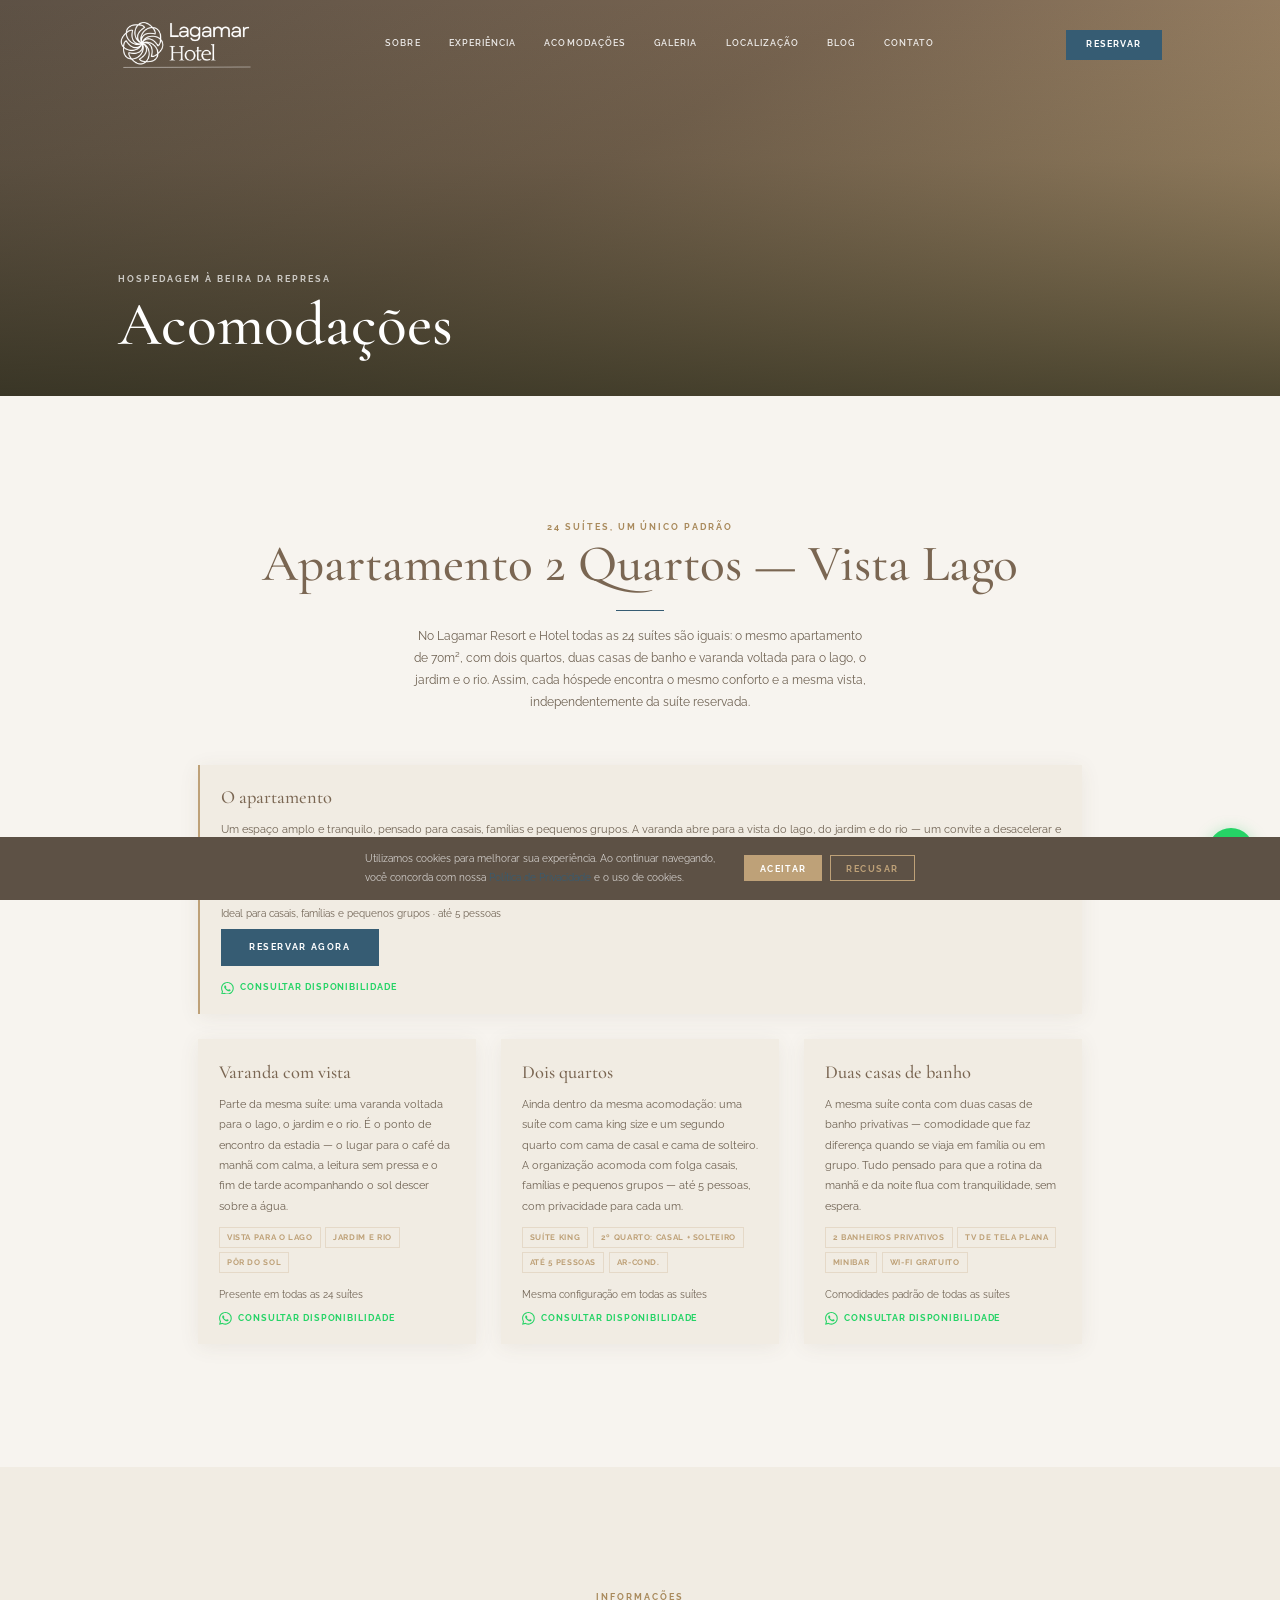
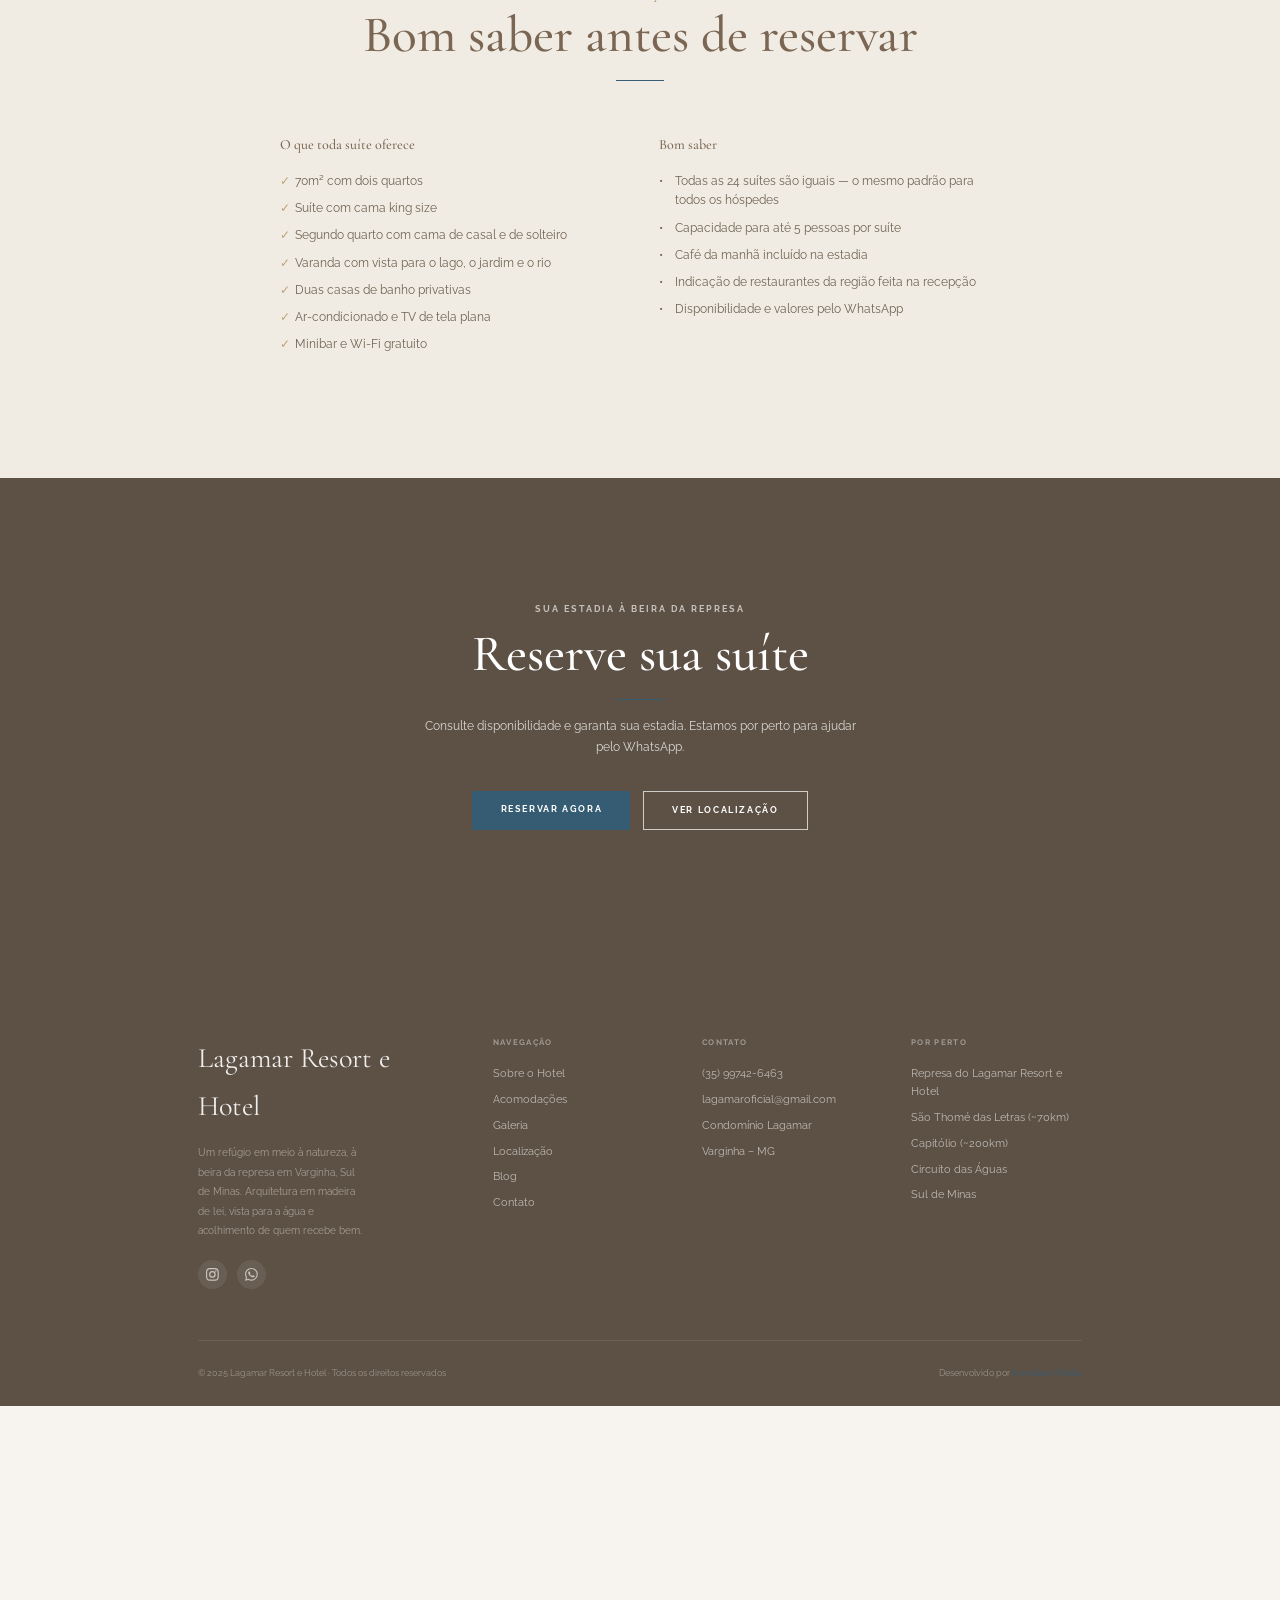
==== acomodacoes/index.html @ 124a1124 "chore: cache-busting (?v=2) nos links de favicon Força os navegadores a recarregarem o favicon novo " ====
<!DOCTYPE html>
<html lang="pt-BR">
<head>
<meta charset="UTF-8">
<meta name="viewport" content="width=device-width, initial-scale=1.0">
<link rel="icon" type="image/svg+xml" href="/favicon.svg?v=2">
<link rel="icon" href="/favicon.ico?v=2" sizes="any">
<link rel="icon" type="image/png" sizes="32x32" href="/favicon-32x32.png?v=2">
<link rel="icon" type="image/png" sizes="16x16" href="/favicon-16x16.png?v=2">
<link rel="apple-touch-icon" href="/apple-touch-icon.png?v=2">
<title>Acomodações — Lagamar Resort e Hotel | Apartamento 2 Quartos com Vista para a Represa</title>
<meta name="description" content="As 24 suítes do Lagamar Resort e Hotel em Varginha, Sul de Minas, seguem o mesmo padrão: apartamento de 70m² com dois quartos, duas casas de banho e varanda com vista para o lago, o jardim e o rio.">
<meta property="og:title" content="Acomodações — Lagamar Resort e Hotel | Apartamento 2 Quartos com Vista para a Represa">
<meta property="og:description" content="As 24 suítes do Lagamar Resort e Hotel em Varginha, Sul de Minas, seguem o mesmo padrão: apartamento de 70m² com dois quartos, duas casas de banho e varanda com vista para o lago, o jardim e o rio.">
<meta property="og:image" content="https://www.hotellagamar.com.br/assets/img/fotos/coqueiros-represa.jpg">
<meta property="og:url" content="https://www.hotellagamar.com.br/acomodacoes/">
<meta property="og:type" content="website">
<link rel="canonical" href="https://www.hotellagamar.com.br/acomodacoes/">
<meta name="twitter:card" content="summary_large_image">
<meta property="og:locale" content="pt_BR">
<meta name="twitter:image" content="https://www.hotellagamar.com.br/assets/img/fotos/coqueiros-represa.jpg">

<!-- GTM HEAD -->
<!-- Inserir GTM quando disponível -->

<!-- Fontes -->
<link rel="preconnect" href="https://fonts.googleapis.com">
<link rel="preconnect" href="https://fonts.gstatic.com" crossorigin>
<link href="https://fonts.googleapis.com/css2?family=Cormorant+Garamond:wght@400;500;600;700&family=Raleway:ital,wght@0,300;0,400;0,500;0,600;0,700;1,300;1,400&display=swap" rel="stylesheet">

<link rel="stylesheet" href="../assets/css/style.css">

<script type="application/ld+json">
{
  "@context": "https://schema.org",
  "@type": "WebPage",
  "name": "Acomodações — Lagamar Resort e Hotel | Apartamento 2 Quartos com Vista para a Represa",
  "description": "As 24 suítes do Lagamar Resort e Hotel em Varginha, Sul de Minas, seguem o mesmo padrão: apartamento de 70m² com dois quartos, duas casas de banho e varanda com vista para o lago, o jardim e o rio.",
  "url": "https://www.hotellagamar.com.br/acomodacoes/",
  "isPartOf": {"@type":"WebSite","url":"https://www.hotellagamar.com.br/","name":"Lagamar Resort e Hotel"},
  "mainEntity": {
    "@type": "HotelRoom",
    "name": "Apartamento 2 Quartos – Vista Lago",
    "description": "Suíte de 70m² com varanda e vista para o lago, o jardim e o rio. Um quarto com cama king size, segundo quarto com cama de casal e cama de solteiro, duas casas de banho privativas, ar-condicionado, TV de tela plana, minibar e Wi-Fi gratuito. Capacidade para até 5 pessoas.",
    "occupancy": {"@type":"QuantitativeValue","maxValue":5,"unitText":"pessoas"},
    "floorSize": {"@type":"QuantitativeValue","value":70,"unitCode":"MTK"}
  },
  "breadcrumb": {
    "@type": "BreadcrumbList",
    "itemListElement": [
      {"@type":"ListItem","position":1,"name":"Home","item":"https://www.hotellagamar.com.br/"},
      {"@type":"ListItem","position":2,"name":"Acomodações","item":"https://www.hotellagamar.com.br/acomodacoes/"}
    ]
  }
}
</script>
</head>
<body>

<!-- GTM BODY -->
<!-- Inserir GTM quando disponível -->

<!-- ═══ HEADER ═══ -->
<header class="hdr hero-mode" id="hdr">
  <div class="hdr-inner">
    <a href="../index.html" class="logo"><img src="../assets/img/logo.png" alt="Lagamar Resort e Hotel" class="logo-img"></a>
    <nav class="nav">
      <a href="../sobre/">Sobre</a>
      <a href="../experiencia/">Experiência</a>
      <a href="../acomodacoes/">Acomodações</a>
      <a href="../galeria/">Galeria</a>
      <a href="../localizacao/">Localização</a>
      <a href="../blog/">Blog</a>
      <a href="../contato/">Contato</a>
    </nav>
    <a href="#" onclick="openBooking();return false" class="hdr-btn">Reservar</a>
    <button class="ham" id="ham" aria-label="Menu" aria-expanded="false">
      <span></span><span></span><span></span>
    </button>
  </div>
</header>

<div class="mobnav" id="mobnav">
  <a href="../sobre/" onclick="closeMob()">Sobre</a>
  <a href="../experiencia/" onclick="closeMob()">Experiência</a>
  <a href="../acomodacoes/" onclick="closeMob()">Acomodações</a>
  <a href="../galeria/" onclick="closeMob()">Galeria</a>
  <a href="../localizacao/" onclick="closeMob()">Localização</a>
  <a href="../blog/" onclick="closeMob()">Blog</a>
  <a href="../contato/" onclick="closeMob()">Contato</a>
  <a href="#" class="btn-gold" style="margin-top:1rem" onclick="closeMob();openBooking();return false">Reservar Agora</a>
</div>

<!-- ═══ PAGE HERO ═══ -->
<div class="pg-hero">
  <div class="pg-hero-c">
    <span class="overline">Hospedagem à beira da represa</span>
    <h1>Acomodações</h1>
  </div>
</div>

<!-- ═══ APARTAMENTO — CATEGORIA ÚNICA ═══ -->
<section>
  <div class="container">
    <div class="sec-head c">
      <p class="overline">24 suítes, um único padrão</p>
      <h2>Apartamento 2 Quartos — Vista Lago</h2>
      <div class="divider cx"></div>
      <p>No Lagamar Resort e Hotel todas as 24 suítes são iguais: o mesmo apartamento de 70m², com dois quartos, duas casas de banho e varanda voltada para o lago, o jardim e o rio. Assim, cada hóspede encontra o mesmo conforto e a mesma vista, independentemente da suíte reservada.</p>
    </div>

    <!-- GRID — AMBIENTES DA MESMA SUÍTE -->
    <div class="rm-g" id="roomsGrid">

      <!-- Apartamento em destaque -->
      <div class="rc rc-wide">
        <div class="rc-b">
          <h3>O apartamento</h3>
          <p>Um espaço amplo e tranquilo, pensado para casais, famílias e pequenos grupos. A varanda abre para a vista do lago, do jardim e do rio — um convite a desacelerar e acompanhar o pôr do sol. Estrutura completa, com a mesma vista e o mesmo conforto em todas as suítes.</p>
          <div class="rc-feats">
            <span class="rc-feat">70m²</span>
            <span class="rc-feat">Varanda</span>
            <span class="rc-feat">Vista para a represa</span>
            <span class="rc-feat">Até 5 pessoas</span>
            <span class="rc-feat">Ar-cond.</span>
            <span class="rc-feat">Wi-Fi</span>
          </div>
          <p style="font-size:.78rem;color:var(--text-muted);margin-bottom:.5rem">Ideal para casais, famílias e pequenos grupos · até 5 pessoas</p>
          <a href="#" onclick="openBooking();return false" class="btn-gold" style="display:inline-block;margin-bottom:.6rem">Reservar Agora</a>
          <a href="https://wa.me/5535997426463" target="_blank" rel="noopener" class="rc-wa">
            <svg width="16" height="16" viewBox="0 0 24 24" fill="#25D366"><path d="M17.472 14.382c-.297-.149-1.758-.867-2.03-.967-.273-.099-.471-.148-.67.15-.197.297-.767.966-.94 1.164-.173.199-.347.223-.644.075-.297-.15-1.255-.463-2.39-1.475-.883-.788-1.48-1.761-1.653-2.059-.173-.297-.018-.458.13-.606.134-.133.298-.347.446-.52.149-.174.198-.298.298-.497.099-.198.05-.371-.025-.52-.075-.149-.669-1.612-.916-2.207-.242-.579-.487-.5-.669-.51-.173-.008-.371-.01-.57-.01-.198 0-.52.074-.792.372-.272.297-1.04 1.016-1.04 2.479 0 1.462 1.065 2.875 1.213 3.074.149.198 2.096 3.2 5.077 4.487.709.306 1.262.489 1.694.625.712.227 1.36.195 1.871.118.571-.085 1.758-.719 2.006-1.413.248-.694.248-1.289.173-1.413-.074-.124-.272-.198-.57-.347m-5.421 7.403h-.004a9.87 9.87 0 01-5.031-1.378l-.361-.214-3.741.982.998-3.648-.235-.374a9.86 9.86 0 01-1.51-5.26c.001-5.45 4.436-9.884 9.888-9.884 2.64 0 5.122 1.03 6.988 2.898a9.825 9.825 0 012.893 6.994c-.003 5.45-4.437 9.884-9.885 9.884m8.413-18.297A11.815 11.815 0 0012.05 0C5.495 0 .16 5.335.157 11.892c0 2.096.547 4.142 1.588 5.945L.057 24l6.305-1.654a11.882 11.882 0 005.683 1.448h.005c6.554 0 11.89-5.335 11.893-11.893a11.821 11.821 0 00-3.48-8.413z"/></svg>
            Consultar Disponibilidade
          </a>
        </div>
      </div>

      <!-- Varanda com vista -->
      <div class="rc">
        <div class="rc-b">
          <h3>Varanda com vista</h3>
          <p>Parte da mesma suíte: uma varanda voltada para o lago, o jardim e o rio. É o ponto de encontro da estadia — o lugar para o café da manhã com calma, a leitura sem pressa e o fim de tarde acompanhando o sol descer sobre a água.</p>
          <div class="rc-feats">
            <span class="rc-feat">Vista para o lago</span>
            <span class="rc-feat">Jardim e rio</span>
            <span class="rc-feat">Pôr do sol</span>
          </div>
          <p style="font-size:.78rem;color:var(--text-muted);margin-bottom:.5rem">Presente em todas as 24 suítes</p>
          <a href="https://wa.me/5535997426463" target="_blank" rel="noopener" class="rc-wa">
            <svg width="16" height="16" viewBox="0 0 24 24" fill="#25D366"><path d="M17.472 14.382c-.297-.149-1.758-.867-2.03-.967-.273-.099-.471-.148-.67.15-.197.297-.767.966-.94 1.164-.173.199-.347.223-.644.075-.297-.15-1.255-.463-2.39-1.475-.883-.788-1.48-1.761-1.653-2.059-.173-.297-.018-.458.13-.606.134-.133.298-.347.446-.52.149-.174.198-.298.298-.497.099-.198.05-.371-.025-.52-.075-.149-.669-1.612-.916-2.207-.242-.579-.487-.5-.669-.51-.173-.008-.371-.01-.57-.01-.198 0-.52.074-.792.372-.272.297-1.04 1.016-1.04 2.479 0 1.462 1.065 2.875 1.213 3.074.149.198 2.096 3.2 5.077 4.487.709.306 1.262.489 1.694.625.712.227 1.36.195 1.871.118.571-.085 1.758-.719 2.006-1.413.248-.694.248-1.289.173-1.413-.074-.124-.272-.198-.57-.347m-5.421 7.403h-.004a9.87 9.87 0 01-5.031-1.378l-.361-.214-3.741.982.998-3.648-.235-.374a9.86 9.86 0 01-1.51-5.26c.001-5.45 4.436-9.884 9.888-9.884 2.64 0 5.122 1.03 6.988 2.898a9.825 9.825 0 012.893 6.994c-.003 5.45-4.437 9.884-9.885 9.884m8.413-18.297A11.815 11.815 0 0012.05 0C5.495 0 .16 5.335.157 11.892c0 2.096.547 4.142 1.588 5.945L.057 24l6.305-1.654a11.882 11.882 0 005.683 1.448h.005c6.554 0 11.89-5.335 11.893-11.893a11.821 11.821 0 00-3.48-8.413z"/></svg>
            Consultar Disponibilidade
          </a>
        </div>
      </div>

      <!-- Os dois quartos -->
      <div class="rc">
        <div class="rc-b">
          <h3>Dois quartos</h3>
          <p>Ainda dentro da mesma acomodação: uma suíte com cama king size e um segundo quarto com cama de casal e cama de solteiro. A organização acomoda com folga casais, famílias e pequenos grupos — até 5 pessoas, com privacidade para cada um.</p>
          <div class="rc-feats">
            <span class="rc-feat">Suíte king</span>
            <span class="rc-feat">2º quarto: casal + solteiro</span>
            <span class="rc-feat">Até 5 pessoas</span>
            <span class="rc-feat">Ar-cond.</span>
          </div>
          <p style="font-size:.78rem;color:var(--text-muted);margin-bottom:.5rem">Mesma configuração em todas as suítes</p>
          <a href="https://wa.me/5535997426463" target="_blank" rel="noopener" class="rc-wa">
            <svg width="16" height="16" viewBox="0 0 24 24" fill="#25D366"><path d="M17.472 14.382c-.297-.149-1.758-.867-2.03-.967-.273-.099-.471-.148-.67.15-.197.297-.767.966-.94 1.164-.173.199-.347.223-.644.075-.297-.15-1.255-.463-2.39-1.475-.883-.788-1.48-1.761-1.653-2.059-.173-.297-.018-.458.13-.606.134-.133.298-.347.446-.52.149-.174.198-.298.298-.497.099-.198.05-.371-.025-.52-.075-.149-.669-1.612-.916-2.207-.242-.579-.487-.5-.669-.51-.173-.008-.371-.01-.57-.01-.198 0-.52.074-.792.372-.272.297-1.04 1.016-1.04 2.479 0 1.462 1.065 2.875 1.213 3.074.149.198 2.096 3.2 5.077 4.487.709.306 1.262.489 1.694.625.712.227 1.36.195 1.871.118.571-.085 1.758-.719 2.006-1.413.248-.694.248-1.289.173-1.413-.074-.124-.272-.198-.57-.347m-5.421 7.403h-.004a9.87 9.87 0 01-5.031-1.378l-.361-.214-3.741.982.998-3.648-.235-.374a9.86 9.86 0 01-1.51-5.26c.001-5.45 4.436-9.884 9.888-9.884 2.64 0 5.122 1.03 6.988 2.898a9.825 9.825 0 012.893 6.994c-.003 5.45-4.437 9.884-9.885 9.884m8.413-18.297A11.815 11.815 0 0012.05 0C5.495 0 .16 5.335.157 11.892c0 2.096.547 4.142 1.588 5.945L.057 24l6.305-1.654a11.882 11.882 0 005.683 1.448h.005c6.554 0 11.89-5.335 11.893-11.893a11.821 11.821 0 00-3.48-8.413z"/></svg>
            Consultar Disponibilidade
          </a>
        </div>
      </div>

      <!-- Duas casas de banho -->
      <div class="rc">
        <div class="rc-b">
          <h3>Duas casas de banho</h3>
          <p>A mesma suíte conta com duas casas de banho privativas — comodidade que faz diferença quando se viaja em família ou em grupo. Tudo pensado para que a rotina da manhã e da noite flua com tranquilidade, sem espera.</p>
          <div class="rc-feats">
            <span class="rc-feat">2 banheiros privativos</span>
            <span class="rc-feat">TV de tela plana</span>
            <span class="rc-feat">Minibar</span>
            <span class="rc-feat">Wi-Fi gratuito</span>
          </div>
          <p style="font-size:.78rem;color:var(--text-muted);margin-bottom:.5rem">Comodidades padrão de todas as suítes</p>
          <a href="https://wa.me/5535997426463" target="_blank" rel="noopener" class="rc-wa">
            <svg width="16" height="16" viewBox="0 0 24 24" fill="#25D366"><path d="M17.472 14.382c-.297-.149-1.758-.867-2.03-.967-.273-.099-.471-.148-.67.15-.197.297-.767.966-.94 1.164-.173.199-.347.223-.644.075-.297-.15-1.255-.463-2.39-1.475-.883-.788-1.48-1.761-1.653-2.059-.173-.297-.018-.458.13-.606.134-.133.298-.347.446-.52.149-.174.198-.298.298-.497.099-.198.05-.371-.025-.52-.075-.149-.669-1.612-.916-2.207-.242-.579-.487-.5-.669-.51-.173-.008-.371-.01-.57-.01-.198 0-.52.074-.792.372-.272.297-1.04 1.016-1.04 2.479 0 1.462 1.065 2.875 1.213 3.074.149.198 2.096 3.2 5.077 4.487.709.306 1.262.489 1.694.625.712.227 1.36.195 1.871.118.571-.085 1.758-.719 2.006-1.413.248-.694.248-1.289.173-1.413-.074-.124-.272-.198-.57-.347m-5.421 7.403h-.004a9.87 9.87 0 01-5.031-1.378l-.361-.214-3.741.982.998-3.648-.235-.374a9.86 9.86 0 01-1.51-5.26c.001-5.45 4.436-9.884 9.888-9.884 2.64 0 5.122 1.03 6.988 2.898a9.825 9.825 0 012.893 6.994c-.003 5.45-4.437 9.884-9.885 9.884m8.413-18.297A11.815 11.815 0 0012.05 0C5.495 0 .16 5.335.157 11.892c0 2.096.547 4.142 1.588 5.945L.057 24l6.305-1.654a11.882 11.882 0 005.683 1.448h.005c6.554 0 11.89-5.335 11.893-11.893a11.821 11.821 0 00-3.48-8.413z"/></svg>
            Consultar Disponibilidade
          </a>
        </div>
      </div>

    </div>
  </div>
</section>

<!-- ═══ INFORMAÇÕES IMPORTANTES ═══ -->
<section style="background:var(--surface)">
  <div class="container">
    <div class="sec-head c">
      <p class="overline">Informações</p>
      <h2>Bom saber antes de reservar</h2>
      <div class="divider cx"></div>
    </div>
    <div style="display:grid;grid-template-columns:repeat(auto-fit,minmax(320px,1fr));gap:3rem;max-width:900px;margin:0 auto">
      <div>
        <h3 style="font-size:1.1rem;margin-bottom:1.2rem">O que toda suíte oferece</h3>
        <ul style="list-style:none;padding:0;display:flex;flex-direction:column;gap:.6rem">
          <li style="font-size:.9rem;color:var(--text-muted);padding-left:1.2rem;position:relative"><span style="position:absolute;left:0;color:var(--accent)">&#10003;</span> 70m² com dois quartos</li>
          <li style="font-size:.9rem;color:var(--text-muted);padding-left:1.2rem;position:relative"><span style="position:absolute;left:0;color:var(--accent)">&#10003;</span> Suíte com cama king size</li>
          <li style="font-size:.9rem;color:var(--text-muted);padding-left:1.2rem;position:relative"><span style="position:absolute;left:0;color:var(--accent)">&#10003;</span> Segundo quarto com cama de casal e de solteiro</li>
          <li style="font-size:.9rem;color:var(--text-muted);padding-left:1.2rem;position:relative"><span style="position:absolute;left:0;color:var(--accent)">&#10003;</span> Varanda com vista para o lago, o jardim e o rio</li>
          <li style="font-size:.9rem;color:var(--text-muted);padding-left:1.2rem;position:relative"><span style="position:absolute;left:0;color:var(--accent)">&#10003;</span> Duas casas de banho privativas</li>
          <li style="font-size:.9rem;color:var(--text-muted);padding-left:1.2rem;position:relative"><span style="position:absolute;left:0;color:var(--accent)">&#10003;</span> Ar-condicionado e TV de tela plana</li>
          <li style="font-size:.9rem;color:var(--text-muted);padding-left:1.2rem;position:relative"><span style="position:absolute;left:0;color:var(--accent)">&#10003;</span> Minibar e Wi-Fi gratuito</li>
        </ul>
      </div>
      <div>
        <h3 style="font-size:1.1rem;margin-bottom:1.2rem">Bom saber</h3>
        <ul style="list-style:none;padding:0;display:flex;flex-direction:column;gap:.6rem">
          <li style="font-size:.9rem;color:var(--text-muted);padding-left:1.2rem;position:relative"><span style="position:absolute;left:0;color:var(--text-muted)">&#8226;</span> Todas as 24 suítes são iguais — o mesmo padrão para todos os hóspedes</li>
          <li style="font-size:.9rem;color:var(--text-muted);padding-left:1.2rem;position:relative"><span style="position:absolute;left:0;color:var(--text-muted)">&#8226;</span> Capacidade para até 5 pessoas por suíte</li>
          <li style="font-size:.9rem;color:var(--text-muted);padding-left:1.2rem;position:relative"><span style="position:absolute;left:0;color:var(--text-muted)">&#8226;</span> Café da manhã incluído na estadia</li>
          <li style="font-size:.9rem;color:var(--text-muted);padding-left:1.2rem;position:relative"><span style="position:absolute;left:0;color:var(--text-muted)">&#8226;</span> Indicação de restaurantes da região feita na recepção</li>
          <li style="font-size:.9rem;color:var(--text-muted);padding-left:1.2rem;position:relative"><span style="position:absolute;left:0;color:var(--text-muted)">&#8226;</span> Disponibilidade e valores pelo WhatsApp</li>
        </ul>
      </div>
    </div>
  </div>
</section>

<!-- ═══ CTA ═══ -->
<section style="background:#5d5145;text-align:center">
  <div class="container">
    <p class="overline" style="color:rgba(255,255,255,.65);text-align:center;display:block;margin:0 auto">Sua estadia à beira da represa</p>
    <h2 style="color:#fff;margin:.6rem auto 1rem;text-align:center">Reserve sua suíte</h2>
    <div class="divider cx" style="background:var(--cta)"></div>
    <p style="color:rgba(255,255,255,.78);margin:1.2rem auto 2.5rem;text-align:center">Consulte disponibilidade e garanta sua estadia. Estamos por perto para ajudar pelo WhatsApp.</p>
    <div style="display:flex;gap:1rem;justify-content:center;flex-wrap:wrap">
      <a href="#" onclick="openBooking();return false" class="btn-gold">Reservar Agora</a>
      <a href="../localizacao/" class="btn-outline-w">Ver Localização</a>
    </div>
  </div>
</section>

<!-- ═══ FOOTER ═══ -->
<footer>
  <div class="container">
    <div class="ft-grid">
      <div class="ft-brand">
        <span class="logo">Lagamar Resort e Hotel</span>
        <p>Um refúgio em meio à natureza, à beira da represa em Varginha, Sul de Minas. Arquitetura em madeira de lei, vista para a água e acolhimento de quem recebe bem.</p>
        <div class="ft-social">
          <a href="https://instagram.com/lagamarhotel" target="_blank" rel="noopener" aria-label="Instagram">
            <svg width="16" height="16" viewBox="0 0 24 24" fill="currentColor">
              <path d="M12 2.163c3.204 0 3.584.012 4.85.07 3.252.148 4.771 1.691 4.919 4.919.058 1.265.069 1.645.069 4.849 0 3.205-.012 3.584-.069 4.849-.149 3.225-1.664 4.771-4.919 4.919-1.266.058-1.644.07-4.85.07-3.204 0-3.584-.012-4.849-.07-3.26-.149-4.771-1.699-4.919-4.92-.058-1.265-.07-1.644-.07-4.849 0-3.204.013-3.583.07-4.849.149-3.227 1.664-4.771 4.919-4.919 1.266-.057 1.645-.069 4.849-.069zM12 0C8.741 0 8.333.014 7.053.072 2.695.272.273 2.69.073 7.052.014 8.333 0 8.741 0 12c0 3.259.014 3.668.072 4.948.2 4.358 2.618 6.78 6.98 6.98C8.333 23.986 8.741 24 12 24c3.259 0 3.668-.014 4.948-.072 4.354-.2 6.782-2.618 6.979-6.98.059-1.28.073-1.689.073-4.948 0-3.259-.014-3.667-.072-4.947-.196-4.354-2.617-6.78-6.979-6.98C15.668.014 15.259 0 12 0zm0 5.838a6.162 6.162 0 100 12.324 6.162 6.162 0 000-12.324zM12 16a4 4 0 110-8 4 4 0 010 8zm6.406-11.845a1.44 1.44 0 100 2.881 1.44 1.44 0 000-2.881z"/>
            </svg>
          </a>
          <a href="https://wa.me/5535997426463" target="_blank" rel="noopener" aria-label="WhatsApp">
            <svg width="16" height="16" viewBox="0 0 24 24" fill="currentColor">
              <path d="M17.472 14.382c-.297-.149-1.758-.867-2.03-.967-.273-.099-.471-.148-.67.15-.197.297-.767.966-.94 1.164-.173.199-.347.223-.644.075-.297-.15-1.255-.463-2.39-1.475-.883-.788-1.48-1.761-1.653-2.059-.173-.297-.018-.458.13-.606.134-.133.298-.347.446-.52.149-.174.198-.298.298-.497.099-.198.05-.371-.025-.52-.075-.149-.669-1.612-.916-2.207-.242-.579-.487-.5-.669-.51-.173-.008-.371-.01-.57-.01-.198 0-.52.074-.792.372-.272.297-1.04 1.016-1.04 2.479 0 1.462 1.065 2.875 1.213 3.074.149.198 2.096 3.2 5.077 4.487.709.306 1.262.489 1.694.625.712.227 1.36.195 1.871.118.571-.085 1.758-.719 2.006-1.413.248-.694.248-1.289.173-1.413-.074-.124-.272-.198-.57-.347m-5.421 7.403h-.004a9.87 9.87 0 01-5.031-1.378l-.361-.214-3.741.982.998-3.648-.235-.374a9.86 9.86 0 01-1.51-5.26c.001-5.45 4.436-9.884 9.888-9.884 2.64 0 5.122 1.03 6.988 2.898a9.825 9.825 0 012.893 6.994c-.003 5.45-4.437 9.884-9.885 9.884m8.413-18.297A11.815 11.815 0 0012.05 0C5.495 0 .16 5.335.157 11.892c0 2.096.547 4.142 1.588 5.945L.057 24l6.305-1.654a11.882 11.882 0 005.683 1.448h.005c6.554 0 11.89-5.335 11.893-11.893a11.821 11.821 0 00-3.48-8.413z"/>
            </svg>
          </a>
        </div>
      </div>
      <div class="ft-col">
        <h4>Navegação</h4>
        <a href="../sobre/">Sobre o Hotel</a>
        <a href="../acomodacoes/">Acomodações</a>
        <a href="../galeria/">Galeria</a>
        <a href="../localizacao/">Localização</a>
        <a href="../blog/">Blog</a>
        <a href="../contato/">Contato</a>
      </div>
      <div class="ft-col">
        <h4>Contato</h4>
        <span>(35) 99742-6463</span>
        <span>lagamaroficial@gmail.com</span>
        <span>Condomínio Lagamar</span>
        <span>Varginha – MG</span>
      </div>
      <div class="ft-col">
        <h4>Por Perto</h4>
        <span>Represa do Lagamar Resort e Hotel</span>
        <span>São Thomé das Letras (~70km)</span>
        <span>Capitólio (~200km)</span>
        <span>Circuito das Águas</span>
        <span>Sul de Minas</span>
      </div>
    </div>
    <div class="ft-bottom">
      <p>© 2025 Lagamar Resort e Hotel · Todos os direitos reservados</p>
      <p>Desenvolvido por <a href="#" target="_blank">Komplexa Hotéis</a></p>
    </div>
  </div>
</footer>

<!-- ═══ WHATSAPP BOTÃO FLUTUANTE ═══ -->
<a class="wa-btn" href="https://wa.me/5535997426463" target="_blank" rel="noopener" aria-label="Falar pelo WhatsApp">
  <svg viewBox="0 0 24 24">
    <path d="M17.472 14.382c-.297-.149-1.758-.867-2.03-.967-.273-.099-.471-.148-.67.15-.197.297-.767.966-.94 1.164-.173.199-.347.223-.644.075-.297-.15-1.255-.463-2.39-1.475-.883-.788-1.48-1.761-1.653-2.059-.173-.297-.018-.458.13-.606.134-.133.298-.347.446-.52.149-.174.198-.298.298-.497.099-.198.05-.371-.025-.52-.075-.149-.669-1.612-.916-2.207-.242-.579-.487-.5-.669-.51-.173-.008-.371-.01-.57-.01-.198 0-.52.074-.792.372-.272.297-1.04 1.016-1.04 2.479 0 1.462 1.065 2.875 1.213 3.074.149.198 2.096 3.2 5.077 4.487.709.306 1.262.489 1.694.625.712.227 1.36.195 1.871.118.571-.085 1.758-.719 2.006-1.413.248-.694.248-1.289.173-1.413-.074-.124-.272-.198-.57-.347m-5.421 7.403h-.004a9.87 9.87 0 01-5.031-1.378l-.361-.214-3.741.982.998-3.648-.235-.374a9.86 9.86 0 01-1.51-5.26c.001-5.45 4.436-9.884 9.888-9.884 2.64 0 5.122 1.03 6.988 2.898a9.825 9.825 0 012.893 6.994c-.003 5.45-4.437 9.884-9.885 9.884m8.413-18.297A11.815 11.815 0 0012.05 0C5.495 0 .16 5.335.157 11.892c0 2.096.547 4.142 1.588 5.945L.057 24l6.305-1.654a11.882 11.882 0 005.683 1.448h.005c6.554 0 11.89-5.335 11.893-11.893a11.821 11.821 0 00-3.48-8.413z"/>
  </svg>
</a>

<!-- ═══ COOKIE BANNER ═══ -->
<div class="ck" id="cookieBanner">
  <div class="ck-in">
    <p>Utilizamos cookies para melhorar sua experiência. Ao continuar navegando, você concorda com nossa <a href="#">Política de Privacidade</a> e o uso de cookies.</p>
    <div style="display:flex;gap:.6rem;flex-shrink:0">
      <button class="btn-green" style="font-size:.72rem;padding:.5rem 1.2rem" onclick="acceptCookies()">Aceitar</button>
      <button class="btn-outline" style="font-size:.72rem;padding:.5rem 1.2rem" onclick="declineCookies()">Recusar</button>
    </div>
  </div>
</div>

<script src="../assets/js/main.js"></script>
</body>
</html>
---- assets/css/style.css ----
/* ============================================================
   HOTEL LAGAMAR (Varginha/MG) — style.css
   Paleta oficial "quiet luxury": areia dourada + pérola + taupe + sálvia + azul profundo
   ============================================================ */

/* ── RESET ── */
*, *::before, *::after { margin: 0; padding: 0; box-sizing: border-box; }
html { scroll-behavior: auto; zoom: 0.8; }
body {
  background: var(--bg); color: var(--text);
  font-family: var(--font-body); overflow-x: hidden;
  -webkit-font-smoothing: antialiased; line-height: 1.7;
}
img, video { max-width: 100%; display: block; object-fit: cover; }
a { color: inherit; text-decoration: none; }
button { cursor: pointer; }

/* ── TOKENS ── */
:root {
  --accent:       #bea178;   /* areia dourada — cor dominante da marca */
  --accent-hover: #a98a5c;   /* areia escurecida p/ hover */
  --accent-rgb:   190,161,120;
  --accent-soft:  rgba(190,161,120,.14);
  --cta:          #365c73;   /* azul profundo — botões de reserva / CTAs */
  --cta-hover:    #284656;   /* hover do botão */
  --cta-rgb:      54,92,115;
  --sage:         #8c9681;   /* verde sálvia — elementos naturais / destaques sutis */
  --bg:           #f7f4ef;   /* branco pérola — background principal */
  --bg-rgb:       247,244,239;
  --surface:      #f1ece3;
  --surface-light:#ece4d7;
  --text:         #5d5145;   /* texto corrido */
  --text-muted:   #6f6253;
  --heading:      #7a6652;   /* marrom taupe — títulos */
  --border:       rgba(122,102,82,.16);
  --shadow:       0 4px 24px rgba(90,72,52,.08);
  --shadow-lg:    0 12px 48px rgba(90,72,52,.14);
  --hero-overlay: linear-gradient(to bottom,rgba(45,36,28,.55) 0%,rgba(45,36,28,.6) 40%,rgba(45,36,28,.85) 100%);
  --font-display: 'Cormorant Garamond', serif;
  --font-body:    'Raleway', sans-serif;
  --space-xs: clamp(.5rem,1vw,.75rem);
  --space-sm: clamp(1rem,2vw,1.5rem);
  --space-md: clamp(2rem,4vw,3rem);
  --space-lg: clamp(4rem,8vw,6rem);
  --space-xl: clamp(6rem,12vw,10rem);
  --space-xxl:clamp(8rem,15vw,14rem);
  --ease: cubic-bezier(.25,.46,.45,.94);
}

/* ── TIPOGRAFIA ── */
h1 { font-family:var(--font-display); font-size:clamp(3rem,8vw,7rem); font-weight:500; line-height:1.05; color:var(--heading); }
h2 { font-family:var(--font-display); font-size:clamp(2.2rem,5vw,4rem); font-weight:500; line-height:1.15; color:var(--heading); }
h3 { font-family:var(--font-display); font-size:clamp(1.4rem,2.5vw,2rem); font-weight:500; color:var(--heading); }
h4 { font-family:var(--font-body); font-size:.85rem; font-weight:700; letter-spacing:.06em; text-transform:uppercase; color:var(--heading); }
.overline { font-family:var(--font-body); font-size:.7rem; letter-spacing:.22em; text-transform:uppercase; color:var(--accent-hover); font-weight:700; }
p { font-size:clamp(.92rem,1.1vw,1.04rem); line-height:1.85; color:var(--text-muted); max-width:65ch; }

/* ── LAYOUT ── */
section { padding:var(--space-xl) 0; }
.container { max-width:1200px; margin:0 auto; padding:0 clamp(1.5rem,4vw,3rem); }
.sec-head { margin-bottom:clamp(2.5rem,5vw,4rem); }
.sec-head.c { text-align:center; }
.sec-head.c p { margin:0 auto; }

/* ── DIVIDERS ── */
.divider { width:60px; height:1.5px; background:var(--cta); transform-origin:left center; }
.divider.cx { margin:1.2rem auto; transform-origin:center; }

/* ── LAZY LOAD ── */
img { opacity:0; transition:opacity .6s ease; }
img.loaded { opacity:1; }

/* ── PLACEHOLDER QUANDO SEM FOTO ── */
.hero-bg img { background:linear-gradient(160deg,#2d241c 0%,#7a6652 100%); }
.pg-hero > img { background:linear-gradient(160deg,#2d241c 0%,#7a6652 60%); }
.ab-img img,.sobre-img-big img,.sobre-img-sm img,.rc-img img,.rp-c img,.gi img,.dp-img img { background:var(--surface-light); }

/* ── BOTÕES ── */
.btn-primary { display:inline-block; background:var(--accent); color:#fff; padding:.85rem 2.2rem; font-family:var(--font-body); font-size:.7rem; letter-spacing:.18em; text-transform:uppercase; font-weight:700; transition:background .3s; border:none; }
.btn-primary:hover { background:var(--accent-hover); }
.btn-gold { display:inline-block; background:var(--cta); color:#fff; padding:.85rem 2.2rem; font-family:var(--font-body); font-size:.7rem; letter-spacing:.18em; text-transform:uppercase; font-weight:700; transition:background .3s; border:none; }
.btn-gold:hover { background:var(--cta-hover); }
.btn-green { display:inline-block; background:var(--accent); color:#fff; padding:.75rem 2rem; font-family:var(--font-body); font-size:.7rem; letter-spacing:.16em; text-transform:uppercase; font-weight:700; transition:background .3s; border:none; }
.btn-green:hover { background:var(--accent-hover); }
.btn-outline { display:inline-block; background:transparent; color:var(--accent); padding:.75rem 2rem; font-family:var(--font-body); font-size:.7rem; letter-spacing:.16em; text-transform:uppercase; font-weight:700; border:1.5px solid var(--accent); transition:all .3s; }
.btn-outline:hover { background:var(--accent); color:#fff; }
.btn-outline-w { display:inline-block; background:transparent; color:#fff; padding:.85rem 2.2rem; font-family:var(--font-body); font-size:.7rem; letter-spacing:.18em; text-transform:uppercase; font-weight:700; border:1.5px solid rgba(255,255,255,.7); transition:all .3s; }
.btn-outline-w:hover { background:#fff; color:var(--accent); }

/* ── HEADER ── */
.hdr { position:fixed; top:0; left:0; right:0; z-index:1000; padding:1.5rem 0; transition:all .4s var(--ease); }
.hdr.hero-mode { background:transparent; }
.hdr.solid { background:rgba(var(--bg-rgb),.97); backdrop-filter:blur(20px); padding:.9rem 0; box-shadow:0 1px 0 var(--border); }
.hdr-inner { max-width:1400px; margin:0 auto; padding:0 clamp(1.5rem,4vw,3rem); display:flex; align-items:center; justify-content:space-between; }
.logo { font-family:var(--font-display); font-size:1.8rem; font-weight:400; color:#fff; transition:color .4s; }
.hdr.solid .logo { color:var(--accent); }
.nav { display:flex; gap:2.2rem; }
.nav a { font-family:var(--font-body); font-size:.68rem; letter-spacing:.12em; text-transform:uppercase; font-weight:600; color:rgba(255,255,255,.88); position:relative; padding-bottom:4px; transition:color .3s; }
.hdr.solid .nav a { color:var(--text); }
.nav a::after { content:''; position:absolute; bottom:0; left:0; width:0; height:1px; background:var(--cta); transition:width .3s; }
.nav a:hover::after { width:100%; }
.hdr-btn { background:var(--cta); color:#fff; border:none; padding:.6rem 1.6rem; font-family:var(--font-body); font-size:.68rem; letter-spacing:.14em; text-transform:uppercase; font-weight:700; cursor:pointer; transition:background .3s; text-decoration:none; display:inline-block; }
.hdr-btn:hover { background:var(--cta-hover); }
.ham { display:none; flex-direction:column; gap:5px; background:none; border:none; cursor:pointer; padding:.5rem; }
.ham span { width:26px; height:1.5px; background:#fff; transition:all .3s; }
.hdr.solid .ham span { background:var(--text); }
.ham.open span:nth-child(1) { transform:rotate(45deg) translate(5px,4px); }
.ham.open span:nth-child(2) { opacity:0; }
.ham.open span:nth-child(3) { transform:rotate(-45deg) translate(5px,-4px); }
.mobnav { position:fixed; inset:0; z-index:999; background:var(--bg); display:flex; flex-direction:column; align-items:center; justify-content:center; gap:1.8rem; opacity:0; visibility:hidden; transition:all .4s var(--ease); padding:2rem; }
.mobnav.open { opacity:1; visibility:visible; }
.mobnav a { font-family:var(--font-display); font-size:clamp(1.8rem,5vw,2.8rem); color:var(--text); transition:color .2s; }
.mobnav a:hover { color:var(--accent); }
.mobnav .btn-gold { font-family:var(--font-body)!important; font-size:.75rem!important; letter-spacing:.18em!important; padding:.85rem 2rem!important; }

/* ── HERO ── */
/* ── HERO ── */
.hero { position:relative; height:calc(100vh / 0.8); min-height:600px; display:flex; flex-direction:column; align-items:center; justify-content:center; overflow:hidden; }
.hero-bg { position:absolute; inset:0; }
.hero-bg img { width:100%; height:100%; object-fit:cover; opacity:1; }
.hero-bg video.hero-video { width:100%; height:100%; object-fit:cover; opacity:1; display:block; }
.hero-sound { position:absolute; bottom:2.2rem; right:2.2rem; z-index:3; display:inline-flex; align-items:center; gap:.5rem; padding:.6rem 1rem; background:rgba(0,0,0,.4); border:1px solid rgba(255,255,255,.4); color:#fff; font-family:var(--font-body); font-size:.68rem; letter-spacing:.16em; text-transform:uppercase; font-weight:600; cursor:pointer; border-radius:40px; backdrop-filter:blur(4px); transition:background .3s,border-color .3s; }
.hero-sound:hover { background:rgba(0,0,0,.65); border-color:rgba(255,255,255,.7); }
.hero-sound .hero-sound-ic { font-size:.9rem; line-height:1; }
@media (max-width:640px){ .hero-sound { bottom:1.4rem; right:1.4rem; padding:.5rem .8rem; } .hero-sound .hero-sound-tx { display:none; } }
.hero-ov { position:absolute; inset:0; background:rgba(0,0,0,.55); }
.hero-c { position:relative; z-index:2; display:flex; flex-direction:column; align-items:center; text-align:center; padding:0 clamp(1.5rem,4vw,3rem); width:100%; gap:clamp(1.4rem,3vh,2.2rem); }
.hero-overline { font-family:var(--font-body); font-size:.72rem; letter-spacing:.28em; text-transform:uppercase; color:rgba(255,255,255,.78); font-weight:600; display:block; margin:0; }
.hero-title { font-family:var(--font-display); font-size:clamp(4.5rem,12vw,9rem); font-weight:400; line-height:1; color:#fff; margin:0; }
.hero-divider { width:50px; height:1.5px; background:var(--cta); margin:0; display:none; }
.hero-sub { font-family:var(--font-body); font-size:clamp(1rem,1.6vw,1.25rem); color:rgba(255,255,255,.92); letter-spacing:.05em; font-weight:300; margin:0; }
.hero-ctas { display:flex; gap:1.2rem; justify-content:center; flex-wrap:wrap; margin:0; }
.hero-scroll { position:absolute; bottom:2.5rem; left:50%; transform:translateX(-50%); z-index:2; display:flex; flex-direction:column; align-items:center; gap:.6rem; color:rgba(255,255,255,.6); text-decoration:none; transition:color .3s; }
.hero-scroll:hover { color:rgba(255,255,255,.95); }
.hero-scroll-label { font-family:var(--font-body); font-size:.62rem; letter-spacing:.22em; text-transform:uppercase; }
.hero-scroll-line { width:1px; height:40px; background:rgba(255,255,255,.45); animation:scrollPulse 2s ease-in-out infinite; }
@keyframes scrollPulse { 0%,100%{opacity:.3} 50%{opacity:1} }
.scroll-hint { position:absolute; bottom:2.5rem; left:50%; transform:translateX(-50%); display:flex; flex-direction:column; align-items:center; gap:.5rem; z-index:2; }
.scroll-hint span { font-family:var(--font-body); font-size:.62rem; letter-spacing:.2em; text-transform:uppercase; color:rgba(255,255,255,.55); }
.scl { width:1px; height:50px; background:linear-gradient(to bottom,rgba(255,255,255,.5),transparent); animation:scrollPulse 1.8s ease-in-out infinite; }
@keyframes scrollPulse { 0%,100%{opacity:.3} 50%{opacity:1} }

/* HQ Beds booking widget wrapper */
.hqbeds-wrap { background:rgba(255,255,255,.97); padding:1rem 1.5rem; max-width:380px; margin:0 auto; box-shadow:0 8px 32px rgba(0,0,0,.22); display:flex; justify-content:center; align-items:center; }

/* ── STRIP ── */
.strip { background:var(--accent); padding:clamp(2.5rem,5vw,4rem) 0; }
.strip-g { display:grid; grid-template-columns:repeat(4,1fr); gap:2rem; text-align:center; }
.strip-i { padding:1rem; }
.s-icon { font-size:2rem; margin-bottom:.8rem; color:#fff; }
.s-icon i { font-size:2.2rem; }
.strip-i h4 { color:#fff; font-size:.78rem; letter-spacing:.1em; margin-bottom:.4rem; }
.strip-i p { color:rgba(255,255,255,.72); font-size:.8rem; max-width:100%; line-height:1.65; }

/* ── SOBRE PREVIEW ── */
.ab-grid { display:grid; grid-template-columns:1fr 1fr; gap:clamp(3rem,6vw,6rem); align-items:center; }
.ab-img { position:relative; overflow:hidden; aspect-ratio:4/5; }
.ab-img img { width:100%; height:100%; object-fit:cover; }
.ab-txt { display:flex; flex-direction:column; gap:.9rem; }
.ab-txt h2 { margin:.4rem 0; }
.badges { display:flex; flex-wrap:wrap; gap:.5rem; margin-top:.4rem; }
.badge { display:inline-block; padding:.3rem .85rem; border:1px solid var(--border); font-size:.66rem; letter-spacing:.1em; text-transform:uppercase; color:var(--accent); font-weight:700; }

/* ── CTA HERO ── */
.cta-hero { position:relative; overflow:hidden; padding:clamp(5rem,10vw,8rem) 0; }
.cta-hero-bg { position:absolute; inset:0; width:100%; height:100%; object-fit:cover; }
.cta-hero-ov { position:absolute; inset:0; background:rgba(0,0,0,.75); }

/* ── EXPERIÊNCIAS PREVIEW ── */
.exp-section { background:#5d5145; }
.exp-cards { display:grid; grid-template-columns:repeat(3,1fr); gap:2rem; margin-top:clamp(2rem,4vw,3rem); }
.exp-card { display:flex; flex-direction:column; }
.exp-card-img { overflow:hidden; border-radius:10px; aspect-ratio:3/4; }
.exp-card-img img { width:100%; height:100%; object-fit:cover; transition:transform .5s var(--ease); }
.exp-card:hover .exp-card-img img { transform:scale(1.05); }
.exp-card-body { padding:1.2rem 0; display:flex; flex-direction:column; gap:.4rem; }
.exp-card-body h3 { font-family:var(--font-body); font-size:1.15rem; margin:0; color:#fff; font-weight:600; letter-spacing:.02em; }
.exp-card-body p { font-size:.8rem; color:rgba(255,255,255,.7); line-height:1.6; margin:0; }
.exp-card-link { display:inline-block; margin-top:.6rem; font-size:.78rem; font-weight:600; color:#adb11d; text-decoration:none; border-bottom:2px solid #adb11d; padding-bottom:2px; transition:color .3s; }
.exp-card-link:hover { color:var(--accent); border-color:var(--accent); }

.aud-grid { display:grid; grid-template-columns:repeat(3,1fr); gap:1.25rem; }
.aud-card { position:relative; overflow:hidden; border-radius:10px; aspect-ratio:3/4; }
.aud-card img { width:100%; height:100%; object-fit:cover; transition:transform .7s var(--ease); display:block; }
.aud-card:hover img { transform:scale(1.06); }
.aud-ov { position:absolute; inset:0; background:linear-gradient(to top, rgba(0,0,0,.72) 0%, rgba(0,0,0,.2) 50%, rgba(0,0,0,0) 100%); pointer-events:none; }
.aud-label { position:absolute; left:0; right:0; bottom:clamp(1.2rem,3vw,2rem); text-align:center; color:#fff; font-family:var(--font-display); font-size:clamp(1.8rem,3.5vw,2.6rem); font-weight:400; line-height:1.1; letter-spacing:.01em; text-shadow:0 2px 12px rgba(0,0,0,.5); padding:0 1rem; }
/* Card de público sem foto: gradiente da marca + ícone + rótulo */
.aud-card.txt { display:flex; flex-direction:column; align-items:center; justify-content:center; text-align:center; gap:.9rem; background:linear-gradient(155deg,#7a6652 0%,#bea178 100%); padding:2rem; }
.aud-card.txt .aud-ic { font-size:3.2rem; color:#fff; line-height:1; }
.aud-card.txt .aud-label { position:static; text-shadow:none; bottom:auto; }

/* ── QUARTOS PREVIEW ── */
.rp-g { display:grid; grid-template-columns:repeat(3,1fr); gap:1.5rem; margin-top:clamp(2.5rem,5vw,4rem); }
.rp-g-4 { grid-template-columns:repeat(4,1fr); }
.rp-c { position:relative; overflow:hidden; aspect-ratio:3/4; display:block; }
.rp-c img { width:100%; height:100%; object-fit:cover; transition:transform .7s var(--ease); }
.rp-c:hover img { transform:scale(1.07); }
.rp-info { position:absolute; bottom:0; left:0; right:0; padding:2.5rem 1.4rem 1.4rem; background:linear-gradient(to top,rgba(35,37,22,.78),transparent); color:#fff; }
.rp-info h3 { color:#fff; margin-bottom:.2rem; }
.rp-info span { font-size:.68rem; letter-spacing:.12em; text-transform:uppercase; color:rgba(255,255,255,.72); }

/* ── PAGE HERO (subpáginas) ── */
.pg-hero { position:relative; height:55vh; min-height:380px; display:flex; align-items:flex-end; overflow:hidden; background:linear-gradient(150deg,#5d5145 0%,#7a6652 45%,#bea178 100%); }
.pg-hero > img { position:absolute; inset:0; width:100%; height:115%; object-fit:cover; }
.pg-hero::after { content:''; position:absolute; inset:0; background:linear-gradient(to top,rgba(35,37,22,.72) 0%,rgba(35,37,22,.18) 60%,transparent 100%); }
.pg-hero-c { position:relative; z-index:2; color:#fff; padding:3rem clamp(1.5rem,4vw,3rem); max-width:1400px; margin:0 auto; width:100%; }
.pg-hero-c .overline { color:rgba(255,255,255,.72); margin-bottom:.5rem; display:block; }
.pg-hero-c h1 { font-size:clamp(2.5rem,6vw,5rem); color:#fff; }

/* ── ACOMODAÇÕES ── */
.fbr { display:flex; gap:.5rem; flex-wrap:wrap; margin-bottom:3rem; justify-content:center; }
.fbtn { background:transparent; border:1.5px solid var(--border); padding:.5rem 1.4rem; font-family:var(--font-body); font-size:.68rem; letter-spacing:.12em; text-transform:uppercase; font-weight:700; color:var(--text-muted); cursor:pointer; transition:all .3s; }
.fbtn:hover,.fbtn.active { background:var(--accent); border-color:var(--accent); color:#fff; }
.rm-g { display:grid; grid-template-columns:repeat(3,1fr); gap:2rem; }
.rc { background:var(--surface); box-shadow:var(--shadow); overflow:hidden; transition:transform .4s var(--ease),box-shadow .4s; }
.rc:hover { transform:translateY(-6px); box-shadow:var(--shadow-lg); }
.rc-img { position:relative; overflow:hidden; aspect-ratio:4/3; }
.rc-img img { width:100%; height:100%; object-fit:cover; transition:transform .6s var(--ease); }
.rc:hover .rc-img img { transform:scale(1.06); }
.rc-tag { position:absolute; top:1rem; left:1rem; background:var(--accent); color:#fff; padding:.25rem .75rem; font-size:.62rem; letter-spacing:.12em; text-transform:uppercase; font-weight:700; }
.rc-wide { grid-column:1/-1; border-left:3px solid var(--accent); }
.rc-b { padding:1.4rem 1.6rem; }
.rc-b h3 { font-size:clamp(1rem,1.8vw,1.5rem); margin-bottom:.5rem; }
.rc-b p { font-size:.86rem; margin-bottom:.8rem; max-width:100%; }
.rc-feats { display:flex; flex-wrap:wrap; gap:.35rem; margin-bottom:1rem; }
.rc-feat { font-size:.62rem; letter-spacing:.08em; text-transform:uppercase; font-weight:700; color:var(--accent); padding:.2rem .55rem; border:1px solid rgba(var(--accent-rgb),.25); }
.rc-wa { display:flex; align-items:center; gap:.5rem; color:#25D366; font-size:.7rem; letter-spacing:.1em; text-transform:uppercase; font-weight:700; cursor:pointer; background:none; border:none; transition:opacity .2s; margin-top:.5rem; }
.rc-wa:hover { opacity:.75; }

/* ── GALERIA ── */
.gal-g { display:grid; grid-template-columns:repeat(4,1fr); gap:.8rem; }
.gi { overflow:hidden; aspect-ratio:1; cursor:pointer; }
.gi.tall { grid-row:span 2; aspect-ratio:auto; }
.gi img { width:100%; height:100%; object-fit:cover; transition:transform .6s var(--ease); }
.gi:hover img { transform:scale(1.06); }
#lb { position:fixed; inset:0; z-index:9999; background:rgba(0,0,0,.95); display:flex; align-items:center; justify-content:center; opacity:0; visibility:hidden; transition:all .35s var(--ease); }
#lb.open { opacity:1; visibility:visible; }
#lbImg { max-width:90vw; max-height:85vh; object-fit:contain; opacity:1; }
.lb-close { position:absolute; top:1.5rem; right:1.5rem; background:none; border:none; color:#fff; font-size:2rem; cursor:pointer; opacity:.7; transition:opacity .2s; }
.lb-close:hover { opacity:1; }
.lb-nav { position:absolute; top:50%; transform:translateY(-50%); background:rgba(255,255,255,.1); border:none; color:#fff; width:50px; height:50px; font-size:1.5rem; cursor:pointer; display:flex; align-items:center; justify-content:center; transition:background .2s; }
.lb-nav:hover { background:rgba(255,255,255,.2); }
.lb-prev { left:1rem; }
.lb-next { right:1rem; }
#lbCnt { position:absolute; bottom:1.5rem; left:50%; transform:translateX(-50%); color:rgba(255,255,255,.55); font-size:.75rem; letter-spacing:.1em; }

/* ── LOCALIZAÇÃO ── */
.map-wrap { width:100%; height:460px; overflow:hidden; }
.map-wrap iframe { width:100%; height:100%; border:0; }
.loc-grid { display:grid; grid-template-columns:1fr 1fr; gap:clamp(3rem,6vw,5rem); align-items:start; }
.atrac-list { display:flex; flex-direction:column; gap:.8rem; margin-top:1.5rem; }
.atrac-item { display:flex; align-items:center; gap:1rem; padding:.8rem 1rem; background:var(--surface); box-shadow:var(--shadow); border-left:3px solid var(--cta); }
.atrac-icon { font-size:1.4rem; flex-shrink:0; }
.atrac-info h4 { font-size:.78rem; color:var(--text); margin-bottom:.1rem; }
.atrac-info p { font-size:.78rem; max-width:100%; margin:0; }

/* ── CONTATO ── */
.ct-grid { display:grid; grid-template-columns:1fr 1.2fr; gap:clamp(3rem,6vw,5rem); align-items:start; }
.ct-info { display:flex; flex-direction:column; gap:1.5rem; }
.ct-block { display:flex; gap:1rem; align-items:flex-start; }
.ct-block-icon { width:44px; height:44px; border-radius:50%; background:var(--accent-soft); display:flex; align-items:center; justify-content:center; font-size:1.2rem; flex-shrink:0; margin-top:.2rem; }
.ct-block-txt h4 { font-size:.75rem; color:var(--text); margin-bottom:.3rem; }
.ct-block-txt p { font-size:.88rem; max-width:100%; margin:0; }
.ct-form { background:var(--surface); padding:2.5rem; box-shadow:var(--shadow); }
.fg { display:flex; flex-direction:column; gap:.4rem; margin-bottom:1.2rem; }
.fg label { font-family:var(--font-body); font-size:.65rem; letter-spacing:.12em; text-transform:uppercase; font-weight:700; color:var(--text-muted); }
.fg input,.fg select,.fg textarea { background:var(--bg); border:1px solid var(--border); color:var(--text); padding:.75rem 1rem; font-family:var(--font-body); font-size:.9rem; outline:none; transition:border-color .3s; width:100%; }
.fg input:focus,.fg select:focus,.fg textarea:focus { border-color:var(--accent); }
.fg textarea { resize:vertical; }
.ok-msg { display:none; text-align:center; color:var(--accent); font-weight:700; font-size:.9rem; padding:1rem; }
.ok-msg.show { display:block; }

/* ── SOBRE PAGE ── */
.sobre-hero-txt { display:grid; grid-template-columns:1fr 1fr; gap:clamp(3rem,6vw,6rem); align-items:center; }
.sobre-imgs { display:grid; grid-template-columns:1fr 1fr; gap:1rem; margin-top:clamp(4rem,8vw,7rem); }
.sobre-img-big { grid-column:span 2; aspect-ratio:16/7; overflow:hidden; }
.sobre-img-big img { width:100%; height:100%; object-fit:cover; }
.sobre-img-sm { aspect-ratio:1; overflow:hidden; }
.sobre-img-sm img { width:100%; height:100%; object-fit:cover; }
.dif-g { display:grid; grid-template-columns:repeat(3,1fr); gap:2rem; margin-top:3rem; }
.dif-c { background:var(--surface); padding:2rem; box-shadow:var(--shadow); border-top:3px solid var(--accent); text-align:center; }
.dif-icon { font-size:2.5rem; margin-bottom:1rem; color:var(--accent); }
.dif-icon i { font-size:2.8rem; }
.badge i { font-size:.8rem; vertical-align:middle; margin-right:.15rem; }
.ft-col span i, .loc-icon i, .ni-icon i, .ct-block-icon i { vertical-align:middle; margin-right:.3rem; }
.dif-c h4 { margin-bottom:.6rem; }
.dif-c p { font-size:.86rem; max-width:100%; }

/* ── WHATSAPP ── */
.wa-btn { position:fixed; bottom:2rem; right:2rem; z-index:8000; width:58px; height:58px; border-radius:50%; background:#25D366; color:#fff; border:none; display:flex; align-items:center; justify-content:center; box-shadow:0 4px 20px rgba(37,211,102,.4); cursor:pointer; transition:transform .3s var(--ease); }
.wa-btn:hover { transform:scale(1.1); }
.wa-btn svg { width:28px; height:28px; fill:#fff; }
.wa-modal { display:none; position:fixed; inset:0; z-index:9500; }
.wa-modal.open { display:flex; align-items:flex-end; justify-content:flex-end; padding:0 2rem 5.5rem 2rem; }
/* .wa-box e .wa-modal-box são equivalentes — suporte aos dois nomes */
.wa-box,
.wa-modal-box { background:var(--surface); width:320px; padding:1.8rem; box-shadow:0 12px 50px rgba(0,0,0,.18); border-top:3px solid #25D366; }
.wa-box-hdr,
.wa-modal-header { display:flex; justify-content:space-between; align-items:center; margin-bottom:1.2rem; gap:.8rem; }
.wa-box-hdr h4,
.wa-modal-header h4 { font-size:.74rem; letter-spacing:.1em; text-transform:uppercase; }
.wa-icon { width:36px; height:36px; border-radius:50%; background:#25D366; display:flex; align-items:center; justify-content:center; flex-shrink:0; }
.wa-modal-close { background:none; border:none; font-size:1.4rem; cursor:pointer; color:var(--text-muted); line-height:1; padding:0; margin-left:auto; }
.wa-form-body { display:flex; flex-direction:column; gap:.65rem; }
.wa-form-body .fg { display:flex; flex-direction:column; gap:.2rem; }
.wa-form-body label { font-size:.68rem; letter-spacing:.08em; text-transform:uppercase; font-weight:700; color:var(--text); }
.wa-form-body input { background:var(--surface-light); border:1px solid var(--border); color:var(--text); padding:.55rem .8rem; font-family:var(--font-body); font-size:.88rem; outline:none; transition:border-color .3s; width:100%; }
.wa-form-body input:focus { border-color:var(--accent); }
.wa-form-body .fg-row { display:grid; grid-template-columns:1fr 1fr; gap:.5rem; }
.wa-close { background:none; border:none; color:var(--text-muted); font-size:1.3rem; cursor:pointer; line-height:1; }
.wa-submit { width:100%; background:#25D366; color:#fff; border:none; padding:.85rem; font-family:var(--font-body); font-size:.7rem; letter-spacing:.14em; text-transform:uppercase; font-weight:700; cursor:pointer; transition:background .3s; margin-top:.6rem; }
.wa-submit:hover { background:#1da851; }

/* ── MODAL CAPTURA DE LEAD WHATSAPP (wl-) ── */
.wl-ov { display:none; position:fixed; inset:0; z-index:9500; background:rgba(0,0,0,.35); }
.wl-ov.open { display:flex; align-items:flex-end; justify-content:flex-end; padding:0 2rem 5.5rem 2rem; }
.wl-box { position:relative; background:#fff; width:340px; padding:2.2rem; border-top:3px solid #25D366; box-shadow:0 18px 60px rgba(0,0,0,.18); }
.wl-close { position:absolute; top:.6rem; left:.75rem; background:none; border:none; font-size:1.6rem; line-height:1; color:var(--text-muted); cursor:pointer; padding:.2rem .4rem; }
.wl-close:hover { color:var(--text); }
.wl-hdr { display:flex; align-items:center; gap:.85rem; margin:.2rem 0 1.3rem; }
.wl-icon-circle { width:36px; height:36px; border-radius:50%; background:#25D366; color:#fff; display:flex; align-items:center; justify-content:center; flex-shrink:0; }
.wl-title { font-family:var(--font-body); font-size:.78rem; letter-spacing:.1em; text-transform:uppercase; font-weight:700; color:var(--text); margin:0; }
.wl-sub { font-size:.76rem; color:var(--text-muted); margin:.15rem 0 0; line-height:1.35; }
.wl-form { display:flex; flex-direction:column; gap:.65rem; }
.wl-fg { display:flex; flex-direction:column; gap:.25rem; }
.wl-fg label { font-size:.68rem; letter-spacing:.08em; text-transform:uppercase; font-weight:700; color:var(--text); }
.wl-fg input { background:var(--surface-light); border:1px solid var(--border); color:var(--text); padding:.55rem .8rem; font-family:var(--font-body); font-size:.88rem; outline:none; transition:border-color .3s; width:100%; }
.wl-fg input:focus { border-color:var(--accent); }
.wl-submit { width:100%; background:#25D366; color:#fff; border:none; padding:.85rem; font-family:var(--font-body); font-size:.72rem; letter-spacing:.14em; text-transform:uppercase; font-weight:700; cursor:pointer; transition:background .3s; margin-top:.4rem; }
.wl-submit:hover { background:#1da851; }
.wl-or { display:flex; align-items:center; gap:.7rem; margin:1rem 0 .85rem; color:var(--text-muted); font-size:.64rem; letter-spacing:.15em; text-transform:uppercase; font-weight:700; }
.wl-or::before, .wl-or::after { content:''; flex:1; height:1px; background:var(--border); }
.wl-book { display:block; width:100%; text-align:center; text-decoration:none; background:var(--cta); color:#fff; border:none; padding:.85rem; font-family:var(--font-body); font-size:.72rem; letter-spacing:.14em; text-transform:uppercase; font-weight:700; cursor:pointer; transition:background .3s; }
.wl-book:hover { background:var(--cta-hover); }

/* ── MODAL DE RESERVA (Foco Multimídia) ── */
.bk-modal { position:fixed; inset:0; z-index:9500; background:rgba(0,0,0,.55); display:flex; align-items:center; justify-content:center; opacity:0; visibility:hidden; transition:all .3s var(--ease); padding:1rem; }
.bk-modal.open { opacity:1; visibility:visible; }
.bk-modal-box { background:var(--surface); max-width:480px; width:100%; border-radius:12px; overflow:hidden; position:relative; box-shadow:var(--shadow-lg); animation:bkSlideUp .35s var(--ease); }
@keyframes bkSlideUp { from { opacity:0; transform:translateY(24px); } to { opacity:1; transform:translateY(0); } }
.bk-close { position:absolute; top:1rem; right:1rem; background:var(--surface-light); border:none; width:36px; height:36px; border-radius:50%; font-size:1.4rem; cursor:pointer; z-index:2; display:flex; align-items:center; justify-content:center; line-height:1; color:var(--text); transition:background .2s; }
.bk-close:hover { background:var(--border); }
.bk-header { padding:1.5rem 1.8rem 0; display:flex; gap:1rem; align-items:center; }
.bk-header img { object-fit:contain; }
.bk-header img.bk-logo { height:38px; width:auto; }
.bk-header h3 { font-family:var(--font-body); font-size:1.05rem; font-weight:700; margin:0 0 .15rem; color:var(--text); letter-spacing:.02em; }
.bk-header p  { font-size:.78rem; color:var(--text-muted); margin:0; line-height:1.4; }
.bk-form { padding:1.3rem 1.8rem 1.6rem; }
.bk-row { display:grid; grid-template-columns:1fr 1fr; gap:.8rem; margin-bottom:.8rem; }
.bk-form .fg { display:flex; flex-direction:column; gap:.3rem; }
.bk-form label { font-size:.68rem; font-weight:700; text-transform:uppercase; letter-spacing:.08em; color:var(--text-muted); }
.bk-form input, .bk-form select { padding:.7rem .8rem; border:1px solid var(--border); border-radius:6px; font-size:.9rem; font-family:var(--font-body); background:var(--bg); min-height:44px; color:var(--text); transition:border-color .2s; outline:none; }
.bk-form input:focus, .bk-form select:focus { border-color:var(--accent); }
.bk-child-ages { display:grid; grid-template-columns:repeat(auto-fill, minmax(110px, 1fr)); gap:.8rem; margin-bottom:.8rem; }
.bk-child-ages .fg { display:flex; flex-direction:column; gap:.3rem; }
.bk-child-ages label { font-size:.64rem; font-weight:700; text-transform:uppercase; letter-spacing:.08em; color:var(--text-muted); }
.bk-child-ages select { padding:.6rem .7rem; border:1px solid var(--border); border-radius:6px; font-size:.88rem; font-family:var(--font-body); background:var(--bg); min-height:42px; }
.bk-submit { width:100%; margin-top:.4rem; background:var(--accent); color:#fff; border:none; padding:.95rem; font-family:var(--font-body); font-size:.78rem; letter-spacing:.14em; text-transform:uppercase; font-weight:700; cursor:pointer; transition:background .3s; border-radius:6px; }
.bk-submit:hover { background:var(--accent-hover); }
.bk-alt { text-align:center; font-size:.8rem; color:var(--text-muted); margin:1rem 0 0; }
.bk-wa-link { color:#25D366; font-weight:700; text-decoration:none; }
.bk-wa-link:hover { text-decoration:underline; }
@media print { .bk-modal { display:none!important; } }
@media(max-width:480px) {
  .bk-row { grid-template-columns:1fr; }
  .bk-header { padding:1.25rem 1.3rem 0; }
  .bk-form { padding:1rem 1.3rem 1.3rem; }
}

/* ── POPUP DESCONTO ── */
.discount-popup { position:fixed; inset:0; z-index:9800; background:rgba(0,0,0,.6); display:flex; align-items:center; justify-content:center; opacity:0; visibility:hidden; transition:all .4s var(--ease); padding:1rem; }
.discount-popup.open { opacity:1; visibility:visible; }
.dp-box { background:var(--bg); max-width:680px; width:100%; display:grid; grid-template-columns:1fr 1fr; overflow:hidden; position:relative; max-height:90vh; }
.dp-close { position:absolute; top:.8rem; right:.8rem; background:rgba(0,0,0,.3); border:none; color:#fff; width:30px; height:30px; border-radius:50%; cursor:pointer; font-size:1.2rem; display:flex; align-items:center; justify-content:center; z-index:2; transition:background .2s; }
.dp-close:hover { background:rgba(0,0,0,.5); }
.dp-content { padding:2.5rem 2rem; display:flex; flex-direction:column; justify-content:center; }
.dp-content h3 { font-family:var(--font-display); font-size:clamp(1.6rem,3vw,2.4rem); font-weight:400; line-height:1.2; margin:.5rem 0 .8rem; }
.dp-highlight { color:var(--cta); }
.dp-sub { font-size:.86rem; color:var(--text-muted); margin-bottom:1.5rem; max-width:100%; }
.dp-field { margin-bottom:.8rem; }
.dp-field input { width:100%; background:var(--surface); border:1px solid var(--border); color:var(--text); padding:.75rem 1rem; font-family:var(--font-body); font-size:.9rem; outline:none; transition:border-color .3s; }
.dp-field input:focus { border-color:var(--accent); }
.dp-btn { width:100%; background:var(--cta); color:#fff; border:none; padding:.85rem; font-family:var(--font-body); font-size:.7rem; letter-spacing:.15em; text-transform:uppercase; font-weight:700; cursor:pointer; transition:background .3s; }
.dp-btn:hover { background:var(--cta-hover); }
.dp-disclaimer { font-size:.68rem; color:var(--text-muted); margin-top:.7rem; max-width:100%; }
.dp-disclaimer a { color:var(--cta); }
.dp-img { position:relative; overflow:hidden; }
.dp-img img { width:100%; height:100%; object-fit:cover; }
.dp-img-ov { position:absolute; inset:0; background:linear-gradient(to right,rgba(0,0,0,.3),transparent); }
@media(max-width:600px){ .dp-box{grid-template-columns:1fr} .dp-img{display:none} }

/* ── COOKIE BANNER ── */
.ck { position:fixed; bottom:0; left:0; right:0; z-index:9000; background:var(--text); color:#fff; padding:1rem clamp(1.5rem,4vw,3rem); display:none!important; }
.ck.show { display:flex!important; }
.ck-in { display:flex; align-items:center; justify-content:space-between; gap:1.5rem; max-width:1400px; margin:0 auto; flex-wrap:wrap; }
.ck-in p { font-size:.8rem; color:rgba(255,255,255,.75); max-width:60ch; }
.ck-in a { color:var(--cta); }

/* ── FOOTER ── */
footer { background:var(--text); color:rgba(255,255,255,.8); padding:clamp(4rem,8vw,7rem) 0 2rem; }
.ft-grid { display:grid; grid-template-columns:1.5fr 1fr 1fr 1fr; gap:3rem; margin-bottom:4rem; }
.ft-brand .logo { font-size:2.2rem; color:rgba(255,255,255,.9); display:block; margin-bottom:1rem; }
.ft-brand p { font-size:.82rem; color:rgba(255,255,255,.45); max-width:28ch; }
.ft-social { display:flex; gap:.8rem; margin-top:1.5rem; }
.ft-social a { width:36px; height:36px; border-radius:50%; background:rgba(255,255,255,.08); display:flex; align-items:center; justify-content:center; color:rgba(255,255,255,.65); font-size:.9rem; transition:background .2s,color .2s; }
.ft-social a:hover { background:var(--cta); color:#fff; }
.ft-col h4 { font-size:.65rem; letter-spacing:.16em; text-transform:uppercase; color:rgba(255,255,255,.42); margin-bottom:1.2rem; font-family:var(--font-body); }
.ft-col a,.ft-col span { display:block; font-size:.83rem; color:rgba(255,255,255,.6); margin-bottom:.6rem; transition:color .2s; }
.ft-col a:hover { color:var(--cta); }
.ft-bottom { border-top:1px solid rgba(255,255,255,.08); padding-top:1.8rem; display:flex; justify-content:space-between; align-items:center; flex-wrap:wrap; gap:1rem; }
.ft-bottom p { font-size:.72rem; color:rgba(255,255,255,.38); max-width:none; }
.ft-bottom a { color:var(--cta); }

/* ── RESPONSIVE ── */
@media(max-width:1024px){
  .rm-g { grid-template-columns:repeat(2,1fr); }
  .ft-grid { grid-template-columns:1fr 1fr; }
  .gal-g { grid-template-columns:repeat(3,1fr); }
  .dif-g { grid-template-columns:1fr 1fr; }
  .strip-g { grid-template-columns:repeat(2,1fr); }
}
@media(max-width:768px){
  .nav { display:none; }
  .ham { display:flex; }
  .hdr-btn { display:none; }
  .ab-grid,.ct-grid,.loc-grid,.sobre-hero-txt { grid-template-columns:1fr; }
  .rp-g, .rp-g-4 { grid-template-columns:1fr 1fr; }
  .exp-cards { grid-template-columns:1fr 1fr; }
  .aud-grid { grid-template-columns:1fr; gap:1rem; }
  .aud-card { aspect-ratio:16/10; }
  .rm-g { grid-template-columns:1fr; }
  .gal-g { grid-template-columns:repeat(2,1fr); }
  .dif-g { grid-template-columns:1fr; }
  .ft-grid { grid-template-columns:1fr; gap:2rem; }
  .sobre-imgs { grid-template-columns:1fr; }
  .sobre-img-big { grid-column:span 1; }
  /* hero widget no mobile */
  /* wa modal full width */
  .wa-modal.open { padding:0 1rem 5rem 1rem; align-items:flex-end; justify-content:center; }
  .wa-box { width:100%!important; max-width:420px; }
  .wl-ov.open { padding:0 1rem 5rem 1rem; justify-content:center; }
  .wl-box { width:100%; max-width:420px; }
  /* contact grid */
  .ct-form .fg-row { grid-template-columns:1fr; }
}
@media(max-width:480px){
  html { zoom:1; }
  .hero { height:100vh; }
  .rp-g { grid-template-columns:1fr; }
  .exp-cards { grid-template-columns:1fr 1fr; gap:1rem; }
  .exp-card-img { aspect-ratio:1/1; }
  .exp-card-body h3 { font-size:1rem; }
  .exp-card-body p { font-size:.88rem; }
  .exp-card-link { font-size:.85rem; }
  .strip-g { grid-template-columns:1fr; }
  .hero-ctas { flex-direction:column; align-items:center; }
  .hero-title { font-size:clamp(3.5rem,15vw,6rem); }
  .wa-btn { bottom:1.2rem; right:1.2rem; }
  .hero-c h1 { font-size:clamp(2.5rem,14vw,4.5rem); }
  .strip-i { padding:.5rem; }
  section { padding:clamp(3rem,8vw,5rem) 0; }
  .ft-bottom { flex-direction:column; text-align:center; gap:.5rem; }
  .rc-b { padding:1rem 1.2rem; }
  .nearby-g { grid-template-columns:repeat(2,1fr)!important; }
  .nearby-item { padding:.9rem .8rem; }
  .wa-modal.open { padding:0 1rem 5rem 1rem; align-items:flex-end; justify-content:center; }
  .wa-box,.wa-modal-box { width:100%!important; max-width:420px; }
}
@media(prefers-reduced-motion:reduce){ *,*::before,*::after{animation-duration:.01ms!important;transition-duration:.01ms!important} }

/* ── NEARBY ATTRACTIONS GRID ── */
.nearby-g { display:grid; gap:1rem; margin-top:2rem; }
.nearby-item { display:flex; flex-direction:column; align-items:center; text-align:center; background:var(--surface); padding:1.2rem 1rem; box-shadow:var(--shadow); gap:.5rem; }
.ni-icon { font-size:1.8rem; }
.nearby-item span { font-size:.82rem; color:var(--text-muted); font-family:var(--font-body); font-weight:600; letter-spacing:.02em; }

/* ── HERO TAG CENTERED ── */

/* ── CTA SECTION UTILITY ── */
.cta-section { text-align:center; }
.cta-section .overline,
.cta-section h2,
.cta-section h3,
.cta-section p { text-align:center; margin-left:auto; margin-right:auto; }

/* ── WA MODAL MOBILE ── */
@media(max-width:768px){
  .wa-modal.open { padding:0 1rem 5rem 1rem; align-items:flex-end; justify-content:center; }
  .wa-box,.wa-modal-box { width:100%!important; max-width:420px; }
}

/* Logo PNG transparente. Branca sobre o hero/footer (escuros); a versão
   dourada (logo-gold.png) é trocada via JS quando o header fica sólido (claro). */
.logo-img { height:64px; width:auto; transition: opacity .3s; }

/* ── CARDS SEM FOTO ──
   Adaptação enquanto não há material fotográfico de quartos/atividades:
   os cards passam a ser text-forward com ícone, mantendo o ritmo do grid. */
/* Experiências (seção escura) */
.exp-card.txt { background:rgba(255,255,255,.04); border:1px solid rgba(255,255,255,.14); border-radius:10px; padding:2rem 1.6rem; transition:border-color .3s,background .3s; }
.exp-card.txt:hover { border-color:rgba(190,161,120,.5); background:rgba(255,255,255,.06); }
.exp-card.txt .exp-ic { font-size:2.1rem; color:var(--accent); margin-bottom:.9rem; display:block; line-height:1; }
.exp-card.txt .exp-card-body { padding:0; }
/* Acomodações (seção clara) — cards de características */
.rfeat-cards { display:grid; grid-template-columns:repeat(4,1fr); gap:1.5rem; margin-top:clamp(2.5rem,5vw,4rem); }
.rfeat-card { background:var(--bg); border:1px solid var(--border); border-radius:10px; padding:2.4rem 1.4rem; text-align:center; }
.rfeat-card .rfeat-ic { font-size:2.2rem; color:var(--accent); display:block; margin-bottom:.9rem; line-height:1; }
.rfeat-card h3 { margin:0 0 .35rem; font-size:1.1rem; }
.rfeat-card span { font-size:.68rem; letter-spacing:.12em; text-transform:uppercase; color:var(--text-muted); }
@media(max-width:768px){ .rfeat-cards{ grid-template-columns:1fr 1fr; } }

/* ── ANTI-ZOOM MOBILE (iOS) ──
   iOS zooms the page when a focused input has font-size < 16px.
   Forcing 16px on all inputs prevents this without touching user-scalable. */
@media(max-width:768px){
  input, select, textarea {
    font-size: 16px !important;
  }
}

/* ── WA MODAL — Botão Reservar ── */
.wa-reserve-btn {
  display: block;
  width: 100%;
  background: var(--cta);
  color: #fff;
  border: none;
  padding: .75rem;
  font-family: var(--font-body);
  font-size: .7rem;
  letter-spacing: .14em;
  text-transform: uppercase;
  font-weight: 700;
  cursor: pointer;
  transition: background .3s;
  margin-top: .5rem;
  text-align: center;
  text-decoration: none;
}
.wa-reserve-btn:hover { background: var(--cta-hover); }
.wa-divider {
  display: flex;
  align-items: center;
  gap: .8rem;
  margin: .8rem 0 .4rem;
}
.wa-divider::before, .wa-divider::after {
  content: '';
  flex: 1;
  height: 1px;
  background: var(--border);
}
.wa-divider span {
  font-family: var(--font-body);
  font-size: .65rem;
  color: var(--text-muted);
  letter-spacing: .08em;
  text-transform: uppercase;
  white-space: nowrap;
}

/* ═══════════════════════════════════════
   BLOG
   ═══════════════════════════════════════ */

/* ── Page Hero (blog listing) ── */
.page-hero {
  padding: var(--space-xl) 0 var(--space-md);
  text-align: center;
  background: var(--surface);
  margin-top: 72px;
}
.page-hero .overline,
.page-hero p {
  display: block;
  margin-left: auto;
  margin-right: auto;
  text-align: center;
}

/* ── Blog Grid ── */
.blog-grid {
  display: grid;
  grid-template-columns: repeat(auto-fill, minmax(320px, 1fr));
  gap: 2rem;
}

/* ── Blog Card ── */
.blog-card {
  background: var(--surface);
  border: 1px solid var(--border);
  transition: box-shadow .3s var(--ease), transform .3s var(--ease);
  display: flex;
  flex-direction: column;
}
.blog-card:hover {
  box-shadow: var(--shadow-lg);
  transform: translateY(-4px);
}
.blog-card-body {
  padding: 1.8rem;
  display: flex;
  flex-direction: column;
  flex: 1;
}
.blog-card-date {
  font-size: .7rem;
  color: var(--text-muted);
  letter-spacing: .08em;
  text-transform: uppercase;
}
.blog-card-pillar {
  font-size: .6rem;
  font-weight: 700;
  letter-spacing: .14em;
  text-transform: uppercase;
  color: var(--cta);
  margin-left: .8rem;
}
.blog-card-body h3 {
  font-family: var(--font-body);
  font-size: 1.15rem;
  font-weight: 600;
  line-height: 1.4;
  margin: .8rem 0 .6rem;
  color: var(--text);
}
.blog-card-body p {
  font-size: .88rem;
  line-height: 1.7;
  flex: 1;
}
.blog-card-link {
  font-size: .72rem;
  font-weight: 700;
  letter-spacing: .1em;
  text-transform: uppercase;
  color: var(--accent);
  margin-top: 1.2rem;
  display: inline-block;
}
.blog-card:hover .blog-card-link { color: var(--cta); }

/* ── Blog Empty State ── */
.blog-empty {
  text-align: center;
  padding: var(--space-lg) 0;
}
.blog-empty p {
  margin: 0 auto 2rem;
  text-align: center;
}

/* ── Blog Post (article page) ── */
.blog-post {
  padding: var(--space-md) 0 var(--space-lg);
  margin-top: 72px;
}
.blog-post-header {
  max-width: 760px;
  margin: 0 auto var(--space-md);
}
.blog-post-header h1 {
  font-family: var(--font-body);
  font-size: clamp(1.8rem, 4vw, 2.8rem);
  font-weight: 700;
  line-height: 1.25;
  color: var(--text);
  margin: 1rem 0;
}
.blog-breadcrumb {
  font-size: .72rem;
  color: var(--text-muted);
  letter-spacing: .06em;
}
.blog-breadcrumb a { color: var(--accent); }
.blog-breadcrumb a:hover { text-decoration: underline; }
.blog-post-meta {
  display: flex;
  align-items: center;
  gap: .8rem;
  margin-bottom: 1rem;
}
.blog-post-meta time {
  font-size: .72rem;
  color: var(--text-muted);
  letter-spacing: .06em;
}
.blog-post-pillar {
  font-size: .6rem;
  font-weight: 700;
  letter-spacing: .14em;
  text-transform: uppercase;
  color: var(--cta);
}

/* ── Blog Post Content ── */
.blog-post-content {
  max-width: 760px;
  margin: 0 auto;
}
.blog-post-content h2 {
  font-family: var(--font-body);
  font-size: clamp(1.3rem, 2.5vw, 1.7rem);
  font-weight: 700;
  color: var(--text);
  margin: 2.5rem 0 1rem;
  line-height: 1.3;
}
.blog-post-content h3 {
  font-family: var(--font-body);
  font-size: clamp(1.1rem, 2vw, 1.3rem);
  font-weight: 600;
  color: var(--text);
  margin: 2rem 0 .8rem;
  line-height: 1.3;
}
.blog-post-content p {
  margin-bottom: 1.4rem;
  max-width: none;
}
.blog-post-content ul, .blog-post-content ol {
  margin: 0 0 1.4rem 1.5rem;
  color: var(--text-muted);
  font-size: clamp(.92rem, 1.1vw, 1.04rem);
  line-height: 1.85;
}
.blog-post-content li { margin-bottom: .4rem; }
.blog-post-content a {
  color: var(--accent);
  text-decoration: underline;
  text-decoration-color: rgba(91,122,61,.3);
  text-underline-offset: 3px;
  transition: text-decoration-color .3s;
}
.blog-post-content a:hover { text-decoration-color: var(--accent); }
.blog-post-content blockquote {
  border-left: 3px solid var(--cta);
  padding: 1rem 1.5rem;
  margin: 2rem 0;
  background: var(--accent-soft);
  font-style: italic;
  color: var(--text);
}

/* ── Blog CTA Box (inside post) ── */
.blog-cta-box {
  background: var(--accent);
  padding: 2.5rem;
  margin: 3rem 0 2rem;
  text-align: center;
  border-radius: 8px;
}
.blog-cta-box h3 {
  font-family: var(--font-body);
  margin: 0 0 .5rem;
  color: #fff;
}
.blog-cta-box p {
  text-align: center;
  margin: 0 auto 1.2rem;
  color: rgba(255,255,255,.8);
}
.blog-cta-box .btn-green {
  background: #fff;
  color: var(--accent);
}

/* ── Blog Responsive ── */
@media(max-width:640px) {
  .blog-grid { grid-template-columns: 1fr; }
  .blog-card-body { padding: 1.4rem; }
}
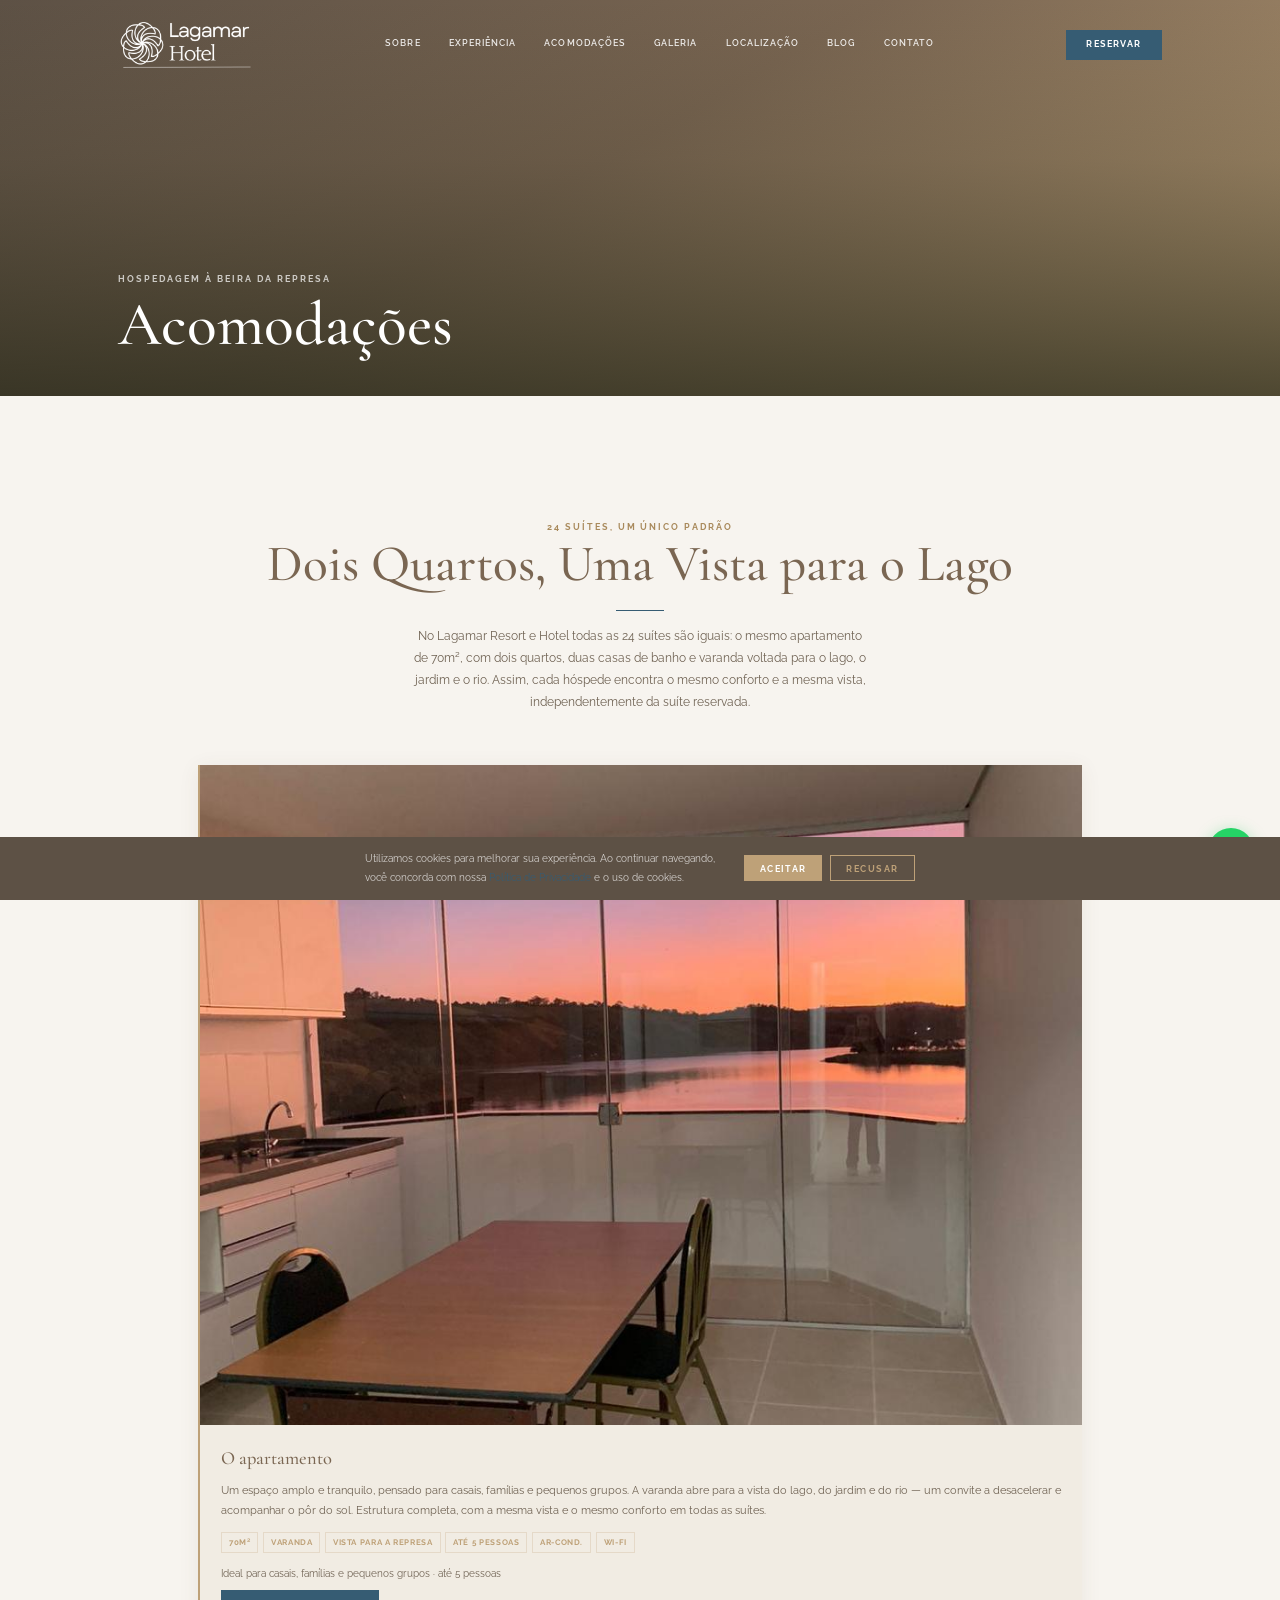
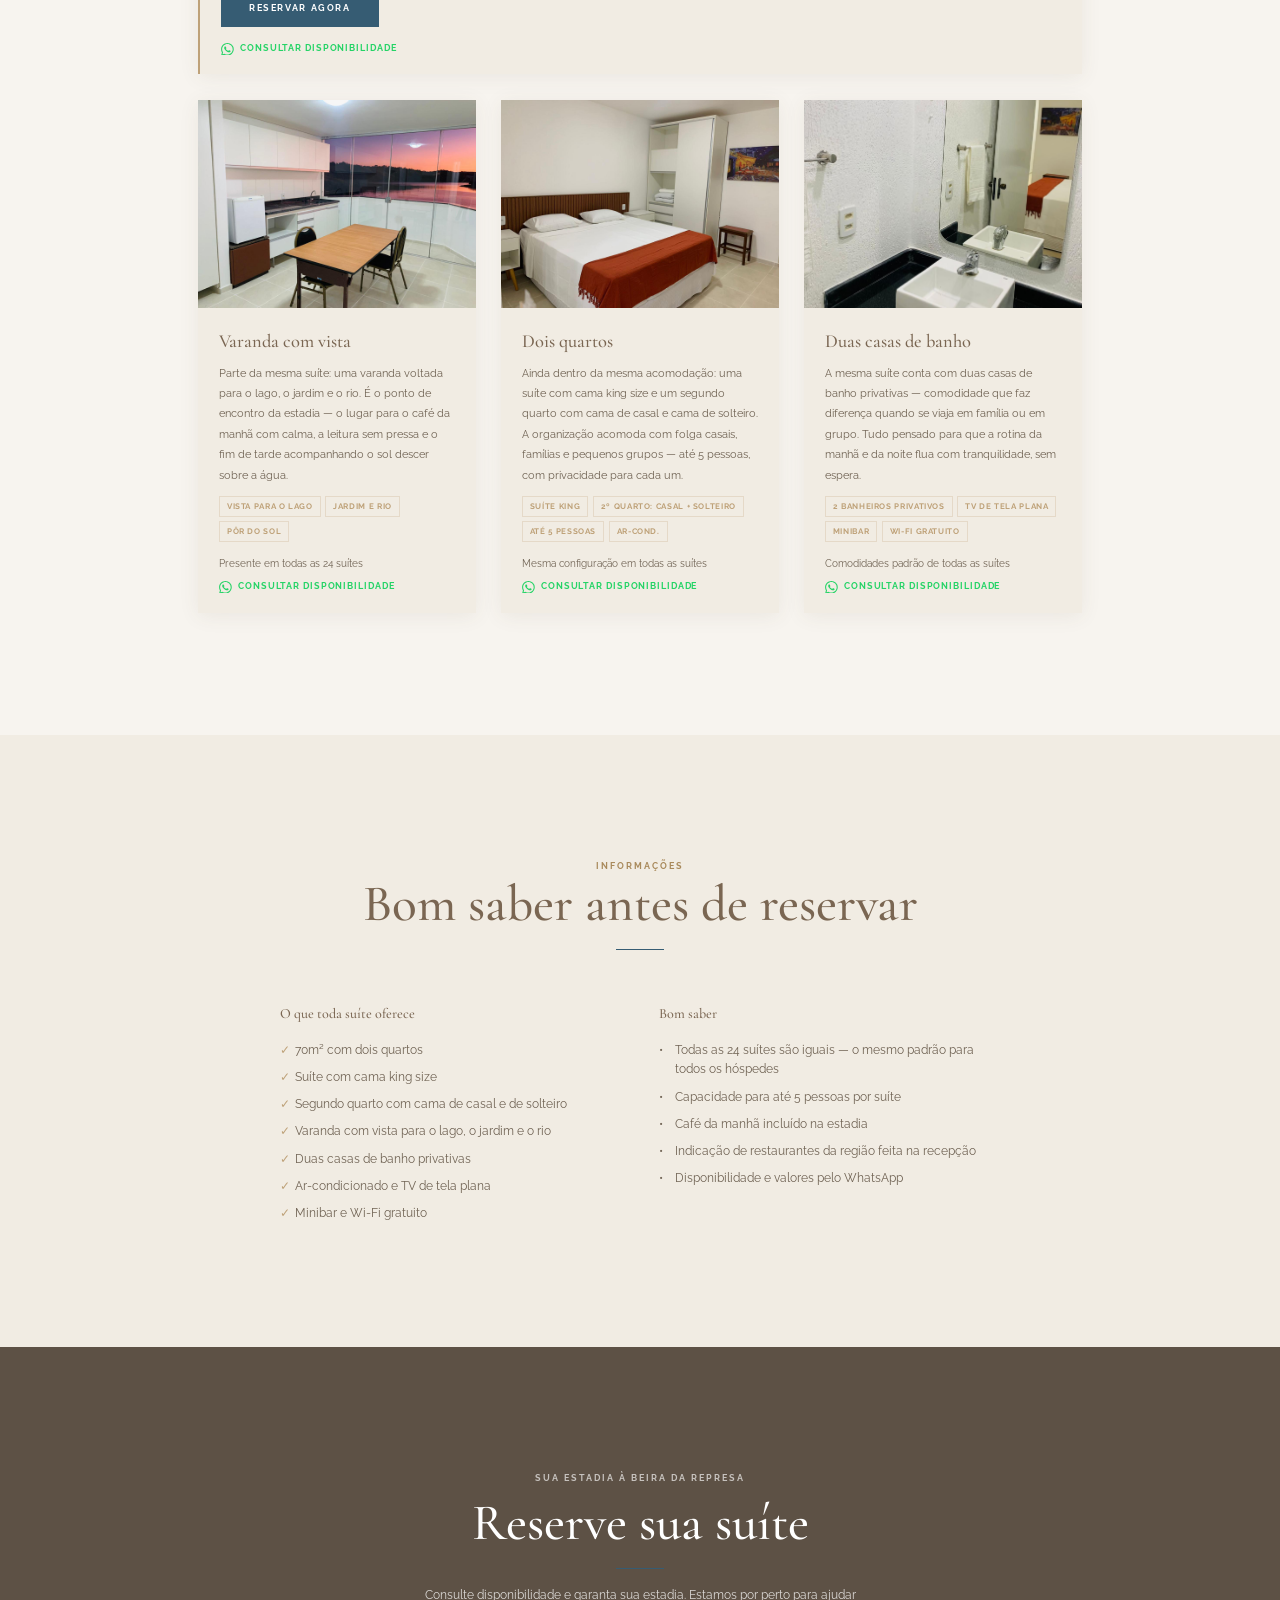
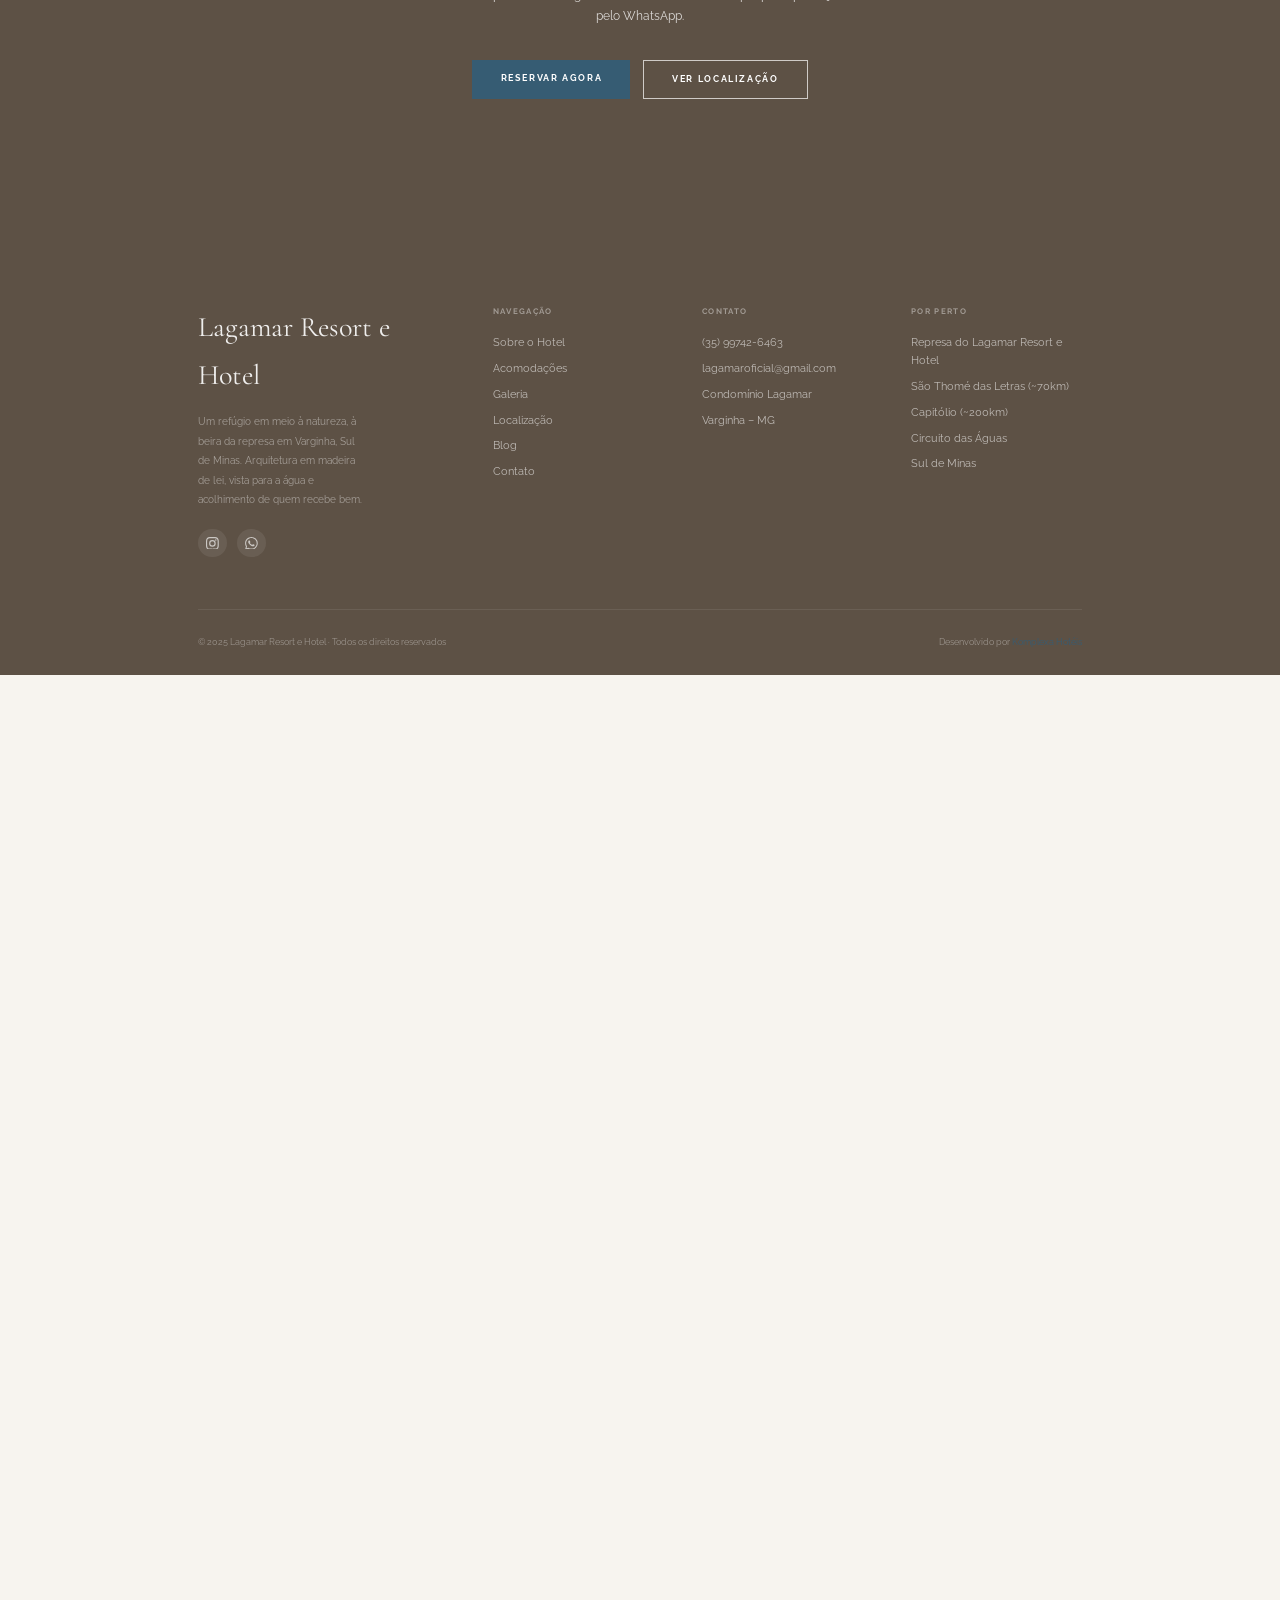
==== commit f57eaf77: "feat: fotos reais e galeria temática nas acomodações e na home - Acomodações: fotos de capa nos 4 ca" ====
--- a/acomodacoes/index.html
+++ b/acomodacoes/index.html
@@ -1,6 +1,13 @@
 <!DOCTYPE html>
 <html lang="pt-BR">
 <head>
+<!-- Google Tag Manager -->
+<script>(function(w,d,s,l,i){w[l]=w[l]||[];w[l].push({'gtm.start':
+new Date().getTime(),event:'gtm.js'});var f=d.getElementsByTagName(s)[0],
+j=d.createElement(s),dl=l!='dataLayer'?'&l='+l:'';j.async=true;j.src=
+'https://www.googletagmanager.com/gtm.js?id='+i+dl;f.parentNode.insertBefore(j,f);
+})(window,document,'script','dataLayer','GTM-PLQQWLRN');</script>
+<!-- End Google Tag Manager -->
 <meta charset="UTF-8">
 <meta name="viewport" content="width=device-width, initial-scale=1.0">
 <link rel="icon" type="image/svg+xml" href="/favicon.svg?v=2">
@@ -20,8 +27,6 @@
 <meta property="og:locale" content="pt_BR">
 <meta name="twitter:image" content="https://www.hotellagamar.com.br/assets/img/fotos/coqueiros-represa.jpg">
 
-<!-- GTM HEAD -->
-<!-- Inserir GTM quando disponível -->
 
 <!-- Fontes -->
 <link rel="preconnect" href="https://fonts.googleapis.com">
@@ -29,6 +34,41 @@
 <link href="https://fonts.googleapis.com/css2?family=Cormorant+Garamond:wght@400;500;600;700&family=Raleway:ital,wght@0,300;0,400;0,500;0,600;0,700;1,300;1,400&display=swap" rel="stylesheet">
 
 <link rel="stylesheet" href="../assets/css/style.css">
+
+<!-- ═══ LIGHTBOX DAS ACOMODAÇÕES (escopo desta página) ═══ -->
+<style>
+  /* capas dos cards são clicáveis */
+  .rc-img { cursor:pointer; }
+
+  /* overlay escuro, escondido por padrão */
+  .ac-lb { position:fixed; inset:0; z-index:2000; display:none;
+           align-items:center; justify-content:center;
+           background:rgba(0,0,0,.85); padding:2rem; }
+  .ac-lb.open { display:flex; }
+
+  /* imagem ampliada — nunca ultrapassa a tela */
+  .ac-lb img { max-width:90vw; max-height:85vh; object-fit:contain;
+               box-shadow:0 10px 40px rgba(0,0,0,.5); }
+
+  /* botão fechar */
+  .ac-lb-close { position:absolute; top:1rem; right:1.4rem; background:none; border:none;
+                 color:#fff; font-size:2.4rem; line-height:1; cursor:pointer; }
+
+  /* setas anterior/próxima */
+  .ac-lb-nav { position:absolute; top:50%; transform:translateY(-50%);
+               background:rgba(0,0,0,.35); border:none; color:#fff; font-size:2rem;
+               padding:.4rem .9rem; cursor:pointer; user-select:none; }
+  .ac-lb-prev { left:1rem; }
+  .ac-lb-next { right:1rem; }
+  .ac-lb-nav:hover, .ac-lb-close:hover { opacity:.7; }
+
+  /* mobile: imagem e setas menores */
+  @media (max-width:640px){
+    .ac-lb img { max-width:94vw; max-height:80vh; }
+    .ac-lb-nav { font-size:1.5rem; padding:.3rem .7rem; }
+    .ac-lb-close { font-size:2rem; top:.6rem; right:1rem; }
+  }
+</style>
 
 <script type="application/ld+json">
 {
@@ -56,9 +96,11 @@
 </script>
 </head>
 <body>
-
-<!-- GTM BODY -->
-<!-- Inserir GTM quando disponível -->
+<!-- Google Tag Manager (noscript) -->
+<noscript><iframe src="https://www.googletagmanager.com/ns.html?id=GTM-PLQQWLRN"
+height="0" width="0" style="display:none;visibility:hidden"></iframe></noscript>
+<!-- End Google Tag Manager (noscript) -->
+
 
 <!-- ═══ HEADER ═══ -->
 <header class="hdr hero-mode" id="hdr">
@@ -104,7 +146,7 @@
   <div class="container">
     <div class="sec-head c">
       <p class="overline">24 suítes, um único padrão</p>
-      <h2>Apartamento 2 Quartos — Vista Lago</h2>
+      <h2>Dois Quartos, Uma Vista para o Lago</h2>
       <div class="divider cx"></div>
       <p>No Lagamar Resort e Hotel todas as 24 suítes são iguais: o mesmo apartamento de 70m², com dois quartos, duas casas de banho e varanda voltada para o lago, o jardim e o rio. Assim, cada hóspede encontra o mesmo conforto e a mesma vista, independentemente da suíte reservada.</p>
     </div>
@@ -114,6 +156,7 @@
 
       <!-- Apartamento em destaque -->
       <div class="rc rc-wide">
+        <div class="rc-img" onclick="acLbOpen('apartamento')"><img src="../assets/img/fotos/foto-vista-lagamar1.jpeg" alt="Mesa posta na varanda do apartamento com vista para o pôr do sol sobre a represa do Lagamar"></div>
         <div class="rc-b">
           <h3>O apartamento</h3>
           <p>Um espaço amplo e tranquilo, pensado para casais, famílias e pequenos grupos. A varanda abre para a vista do lago, do jardim e do rio — um convite a desacelerar e acompanhar o pôr do sol. Estrutura completa, com a mesma vista e o mesmo conforto em todas as suítes.</p>
@@ -136,6 +179,7 @@
 
       <!-- Varanda com vista -->
       <div class="rc">
+        <div class="rc-img" onclick="acLbOpen('varanda')"><img src="../assets/img/fotos/foto-cozinha-lagamar7.jpeg" alt="Área de estar da suíte com vista para a represa através das janelas"></div>
         <div class="rc-b">
           <h3>Varanda com vista</h3>
           <p>Parte da mesma suíte: uma varanda voltada para o lago, o jardim e o rio. É o ponto de encontro da estadia — o lugar para o café da manhã com calma, a leitura sem pressa e o fim de tarde acompanhando o sol descer sobre a água.</p>
@@ -154,6 +198,7 @@
 
       <!-- Os dois quartos -->
       <div class="rc">
+        <div class="rc-img" onclick="acLbOpen('quartos')"><img src="../assets/img/fotos/foto-cama-lagamar10.jpeg" alt="Quarto da suíte com cama de casal e enxoval claro"></div>
         <div class="rc-b">
           <h3>Dois quartos</h3>
           <p>Ainda dentro da mesma acomodação: uma suíte com cama king size e um segundo quarto com cama de casal e cama de solteiro. A organização acomoda com folga casais, famílias e pequenos grupos — até 5 pessoas, com privacidade para cada um.</p>
@@ -173,6 +218,7 @@
 
       <!-- Duas casas de banho -->
       <div class="rc">
+        <div class="rc-img" onclick="acLbOpen('banhos')"><img src="../assets/img/fotos/foto-pia-lagamar5.jpeg" alt="Casa de banho privativa da suíte com pia e bancada"></div>
         <div class="rc-b">
           <h3>Duas casas de banho</h3>
           <p>A mesma suíte conta com duas casas de banho privativas — comodidade que faz diferença quando se viaja em família ou em grupo. Tudo pensado para que a rotina da manhã e da noite flua com tranquilidade, sem espera.</p>
@@ -313,6 +359,80 @@
   </div>
 </div>
 
+<!-- ═══ LIGHTBOX DAS ACOMODAÇÕES — overlay + lógica (escopo desta página) ═══ -->
+<div class="ac-lb" id="acLb" aria-hidden="true">
+  <button class="ac-lb-close" onclick="acLbClose()" aria-label="Fechar">&times;</button>
+  <button class="ac-lb-nav ac-lb-prev" onclick="acLbNav(-1)" aria-label="Anterior">&#10094;</button>
+  <img id="acLbImg" src="" alt="Foto da acomodação ampliada">
+  <button class="ac-lb-nav ac-lb-next" onclick="acLbNav(1)" aria-label="Próxima">&#10095;</button>
+</div>
+
+<script>
+(function(){
+  const BASE = '../assets/img/fotos/';
+
+  // Galerias temáticas por card (ordem definida pelo cliente)
+  const GALLERIES = {
+    apartamento: ['foto-vista-lagamar1.jpeg'],                                                         // só zoom, sem setas
+    varanda:     ['foto-vista-lagamar1.jpeg','foto-cozinha-lagamar7.jpeg','foto-sala-agamar3.jpeg','foto-tv-lagamar8.jpeg'],
+    quartos:     ['foto-cama-lagamar10.jpeg','foto-cama-lagamar11.jpeg','foto-correddor-lagamar9.jpeg','foto-poltronas-lagamar12.jpeg','foto-vistapoltrona-lagamar2.jpeg'],
+    banhos:      ['foto-pia-lagamar5.jpeg','foto-banheiro-lagamar6.jpeg','foto-chuveiro-lagamar4.jpeg']
+  };
+
+  let current = [];  // arquivos da galeria aberta
+  let idx = 0;       // índice da foto atual
+
+  const lb   = document.getElementById('acLb');
+  const img  = document.getElementById('acLbImg');
+  const prev = lb.querySelector('.ac-lb-prev');
+  const next = lb.querySelector('.ac-lb-next');
+
+  // renderiza a foto atual e decide se as setas aparecem
+  function show(){
+    img.src = BASE + current[idx];
+    const multi = current.length > 1;            // setas só com mais de uma foto
+    prev.style.display = multi ? '' : 'none';
+    next.style.display = multi ? '' : 'none';
+  }
+
+  // abre o lightbox numa galeria (key = nome do card)
+  window.acLbOpen = function(key){
+    current = GALLERIES[key] || [];
+    if(!current.length) return;
+    idx = 0;
+    show();
+    lb.classList.add('open');
+    lb.setAttribute('aria-hidden','false');
+    document.body.style.overflow = 'hidden';     // trava o scroll de fundo
+  };
+
+  // fecha o lightbox
+  window.acLbClose = function(){
+    lb.classList.remove('open');
+    lb.setAttribute('aria-hidden','true');
+    document.body.style.overflow = '';
+  };
+
+  // navega (circular); ignorado quando há só uma foto
+  window.acLbNav = function(dir){
+    if(current.length < 2) return;
+    idx = (idx + dir + current.length) % current.length;
+    show();
+  };
+
+  // fechar clicando no fundo (não na imagem nem nos botões)
+  lb.addEventListener('click', function(e){ if(e.target === lb) acLbClose(); });
+
+  // teclado: ESC fecha, ← → navegam (só com o lightbox aberto)
+  document.addEventListener('keydown', function(e){
+    if(!lb.classList.contains('open')) return;
+    if(e.key === 'Escape')          acLbClose();
+    else if(e.key === 'ArrowLeft')  acLbNav(-1);
+    else if(e.key === 'ArrowRight') acLbNav(1);
+  });
+})();
+</script>
+
 <script src="../assets/js/main.js"></script>
 </body>
 </html>
--- a/assets/css/style.css
+++ b/assets/css/style.css
@@ -504,7 +504,10 @@
 .exp-card.txt .exp-card-body { padding:0; }
 /* Acomodações (seção clara) — cards de características */
 .rfeat-cards { display:grid; grid-template-columns:repeat(4,1fr); gap:1.5rem; margin-top:clamp(2.5rem,5vw,4rem); }
-.rfeat-card { background:var(--bg); border:1px solid var(--border); border-radius:10px; padding:2.4rem 1.4rem; text-align:center; }
+.rfeat-card { background:var(--bg); border:1px solid var(--border); border-radius:10px; padding:2.4rem 1.4rem; text-align:center; overflow:hidden; }
+/* foto no topo do card — sangra até as bordas via margem negativa = padding do card */
+.rfeat-img { margin:-2.4rem -1.4rem 1.4rem; aspect-ratio:16/10; overflow:hidden; }
+.rfeat-img img { width:100%; height:100%; object-fit:cover; display:block; }
 .rfeat-card .rfeat-ic { font-size:2.2rem; color:var(--accent); display:block; margin-bottom:.9rem; line-height:1; }
 .rfeat-card h3 { margin:0 0 .35rem; font-size:1.1rem; }
 .rfeat-card span { font-size:.68rem; letter-spacing:.12em; text-transform:uppercase; color:var(--text-muted); }
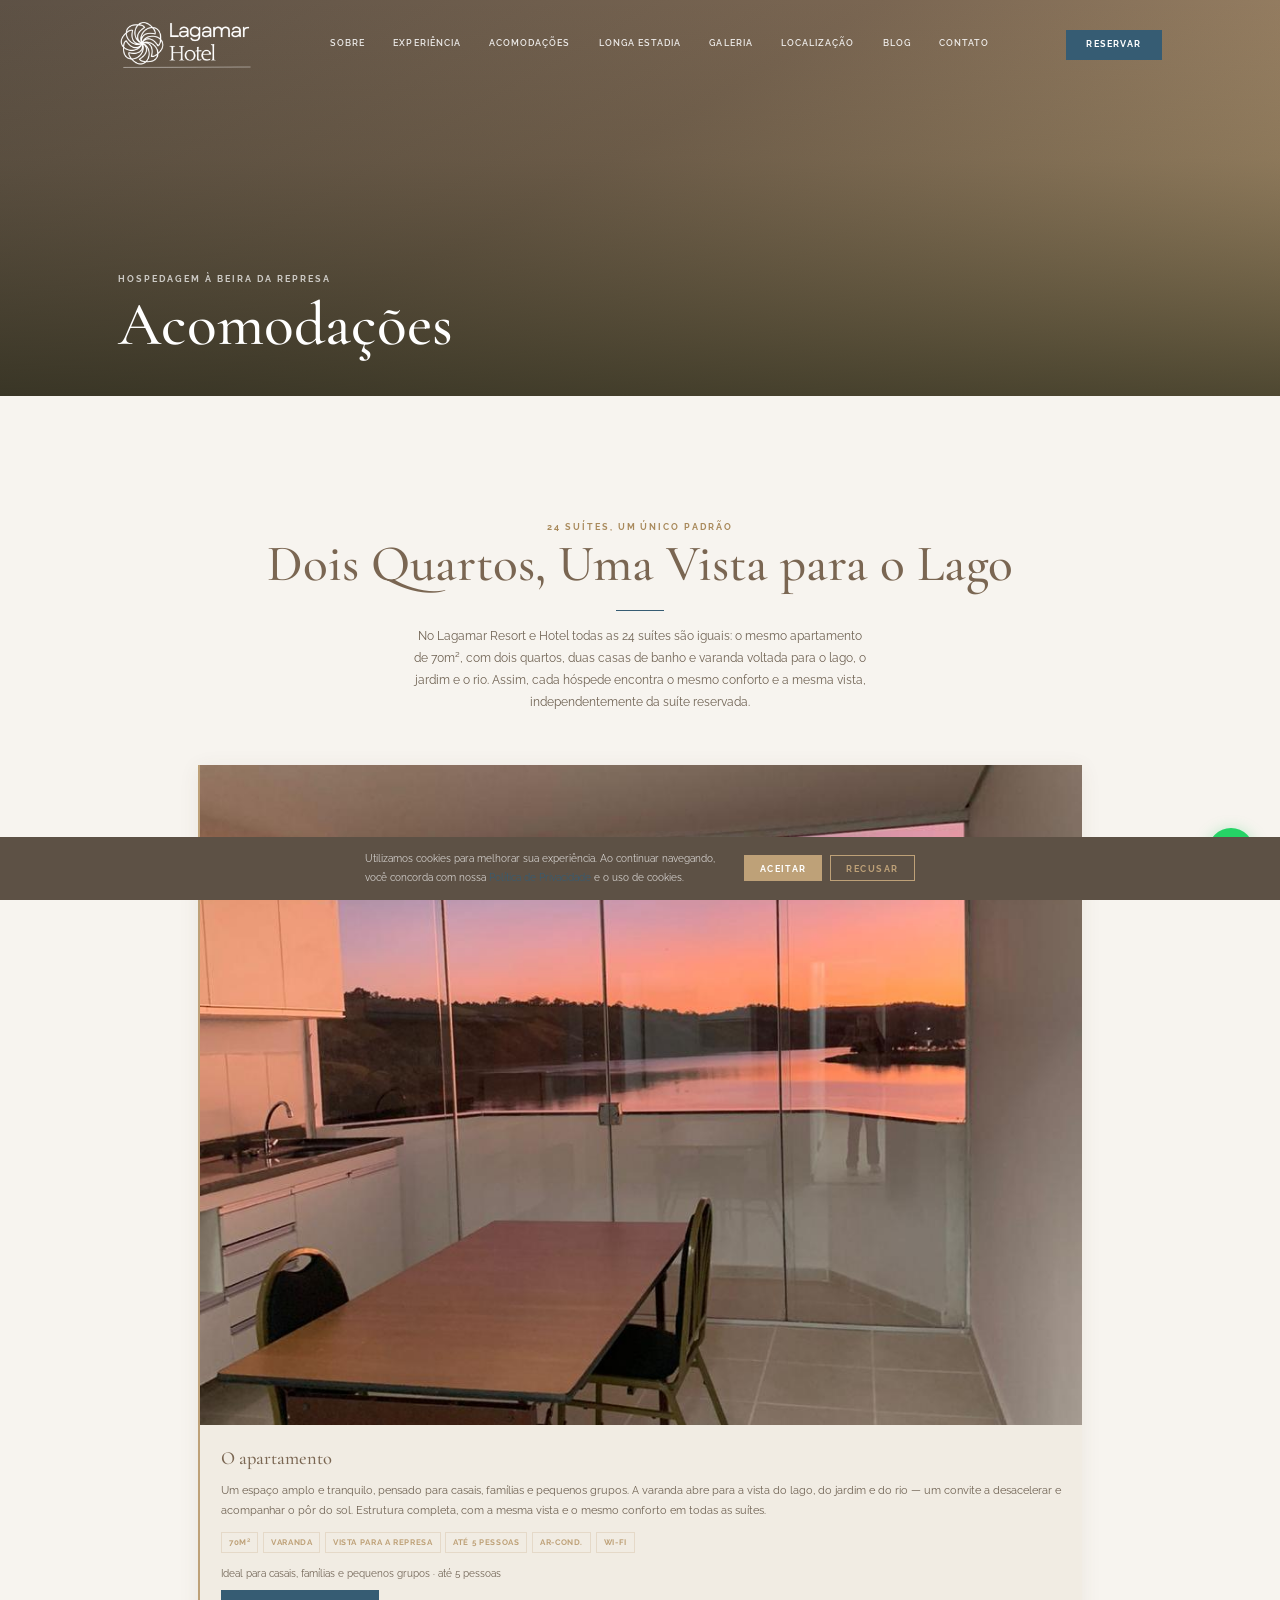
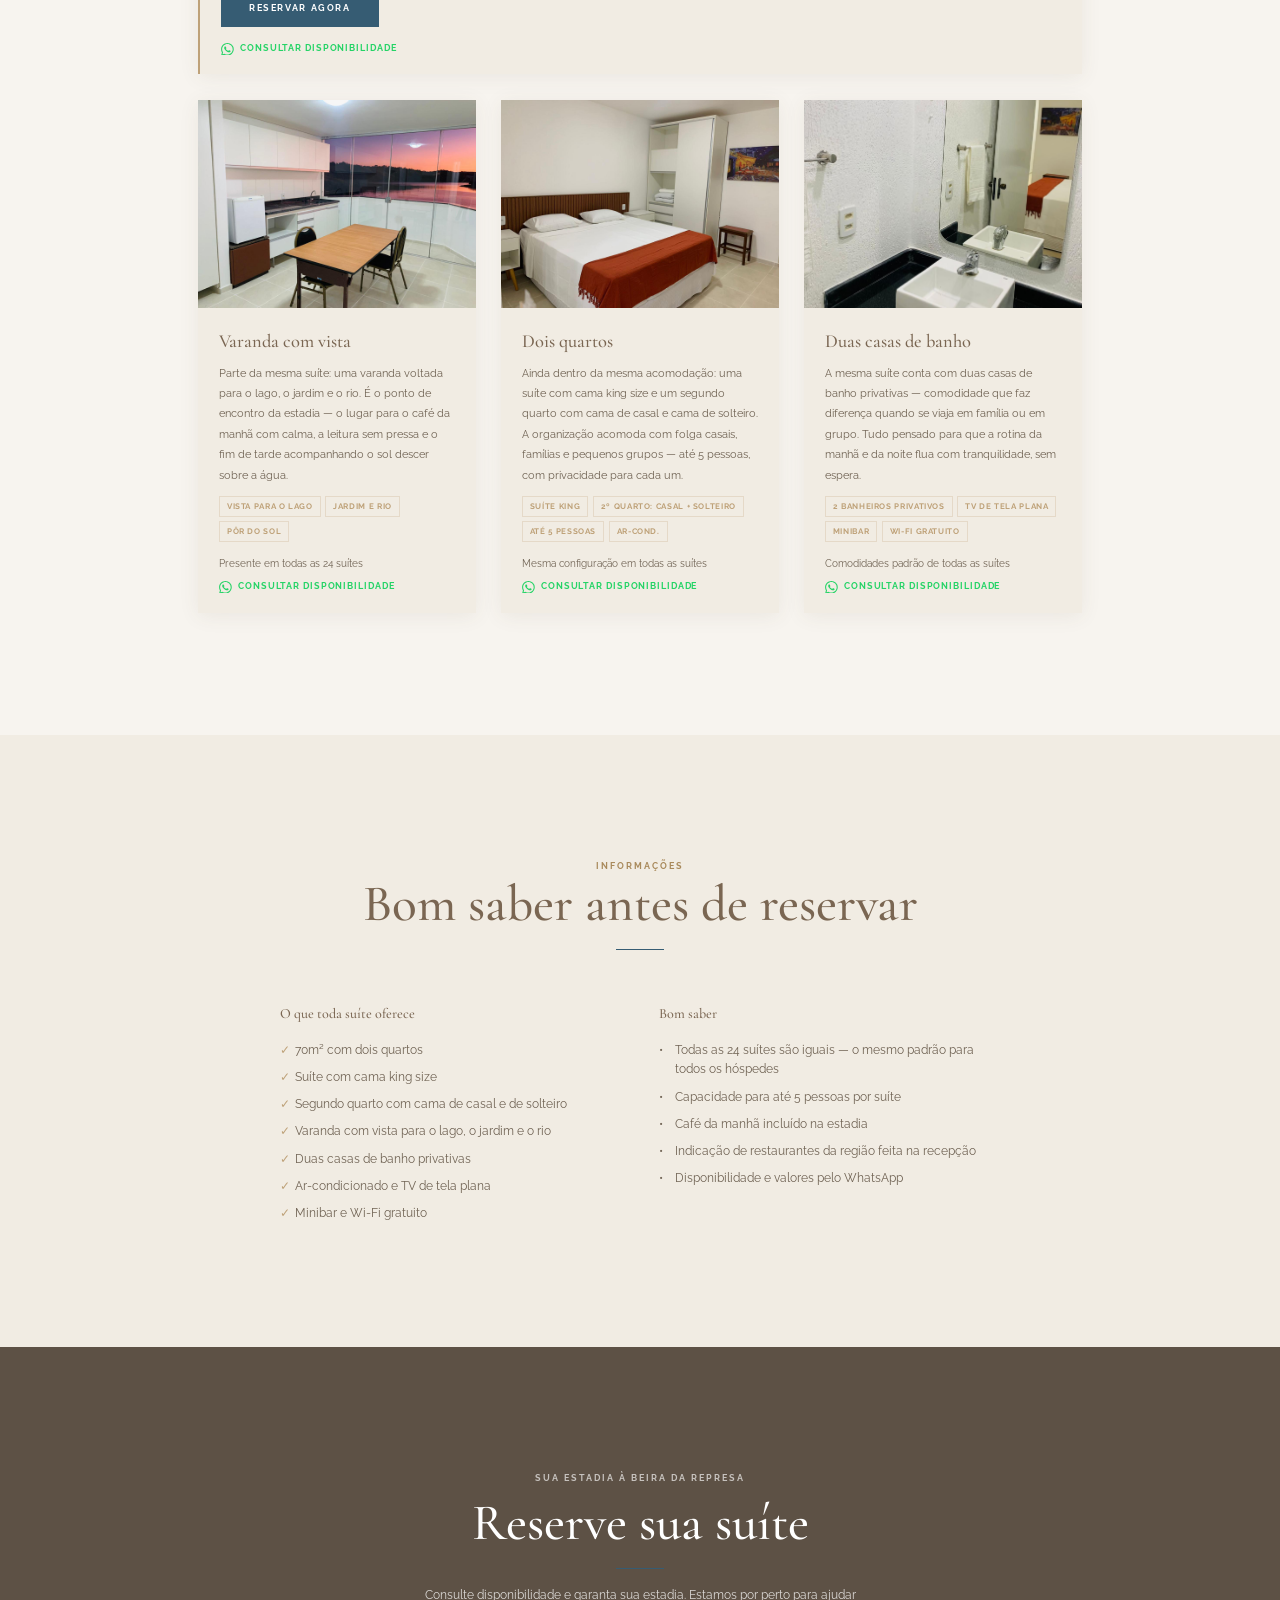
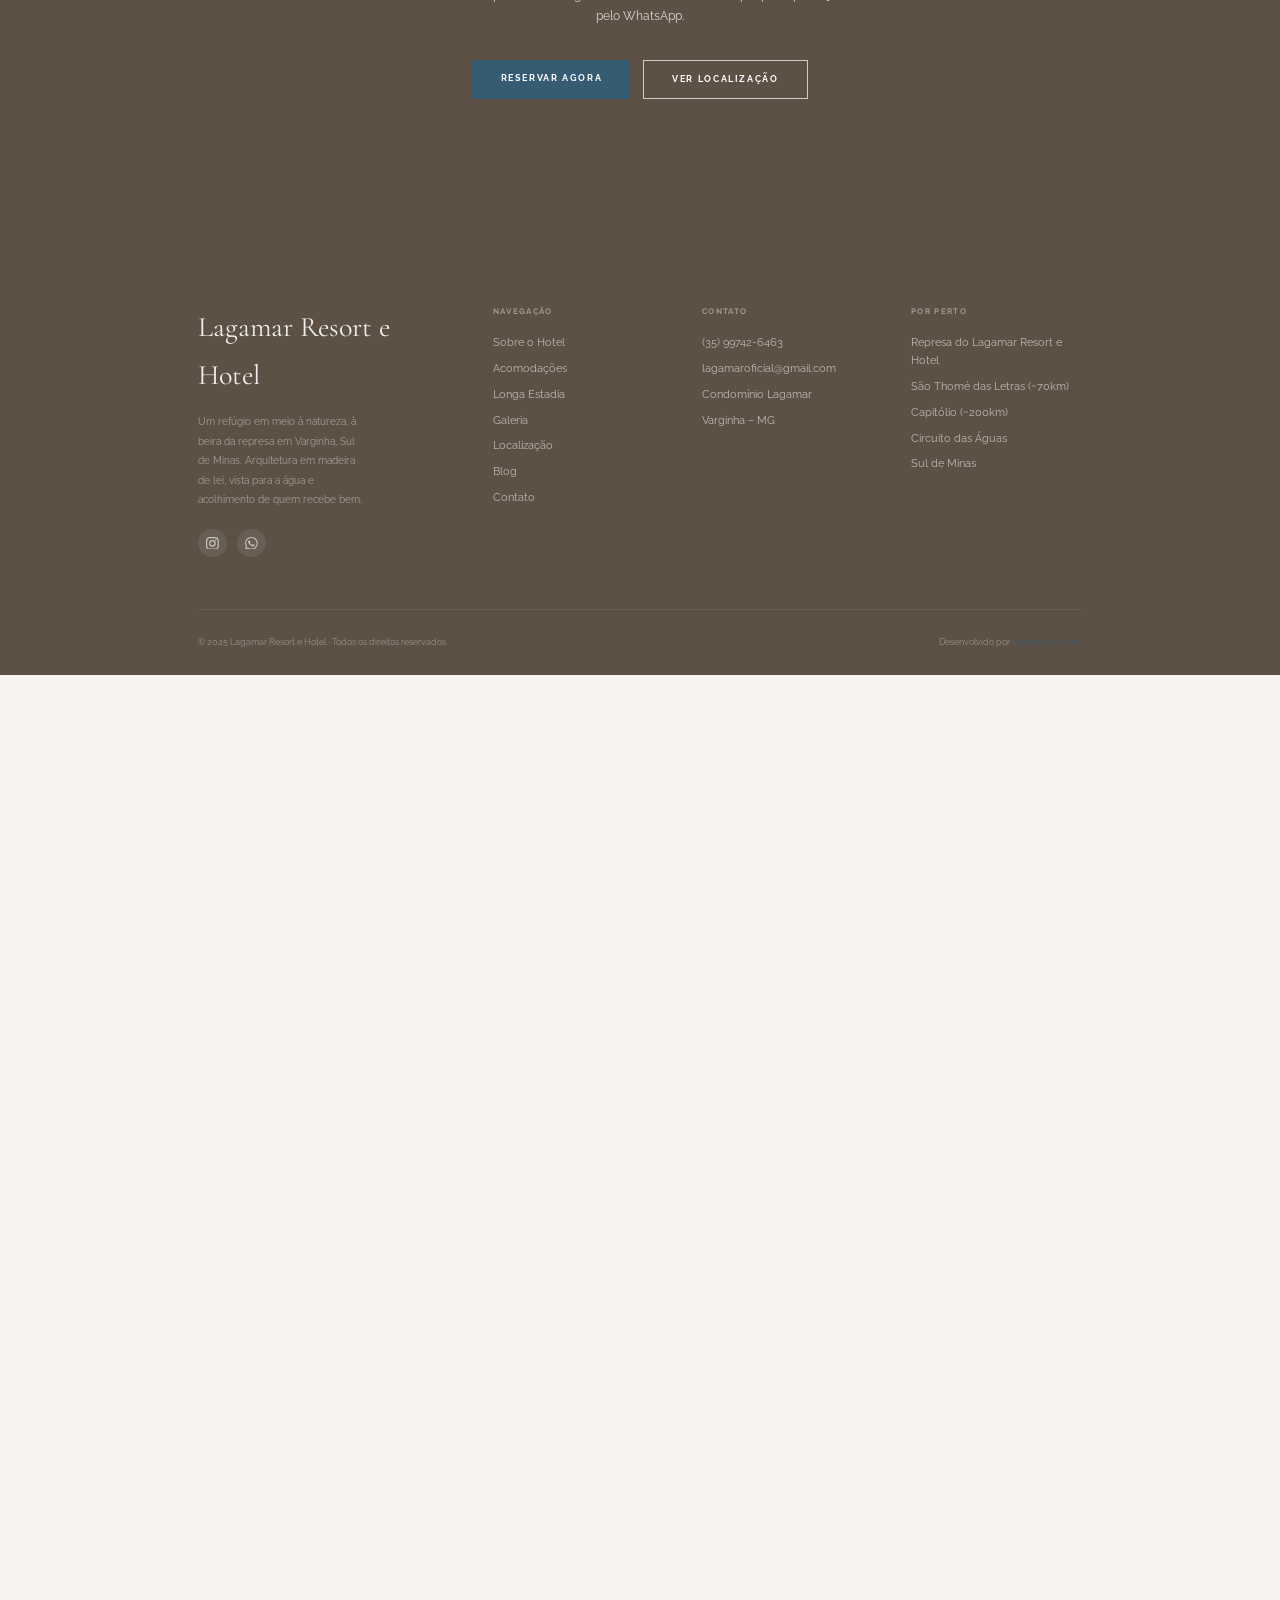
==== commit 97238c2f: "feat: adiciona pagina Longa Estadia (modalidade mensalista) - Nova pagina /longa-estadia/ seguindo o" ====
--- a/acomodacoes/index.html
+++ b/acomodacoes/index.html
@@ -110,6 +110,7 @@
       <a href="../sobre/">Sobre</a>
       <a href="../experiencia/">Experiência</a>
       <a href="../acomodacoes/">Acomodações</a>
+      <a href="../longa-estadia/">Longa Estadia</a>
       <a href="../galeria/">Galeria</a>
       <a href="../localizacao/">Localização</a>
       <a href="../blog/">Blog</a>
@@ -126,6 +127,7 @@
   <a href="../sobre/" onclick="closeMob()">Sobre</a>
   <a href="../experiencia/" onclick="closeMob()">Experiência</a>
   <a href="../acomodacoes/" onclick="closeMob()">Acomodações</a>
+  <a href="../longa-estadia/" onclick="closeMob()">Longa Estadia</a>
   <a href="../galeria/" onclick="closeMob()">Galeria</a>
   <a href="../localizacao/" onclick="closeMob()">Localização</a>
   <a href="../blog/" onclick="closeMob()">Blog</a>
@@ -313,6 +315,7 @@
         <h4>Navegação</h4>
         <a href="../sobre/">Sobre o Hotel</a>
         <a href="../acomodacoes/">Acomodações</a>
+        <a href="../longa-estadia/">Longa Estadia</a>
         <a href="../galeria/">Galeria</a>
         <a href="../localizacao/">Localização</a>
         <a href="../blog/">Blog</a>
